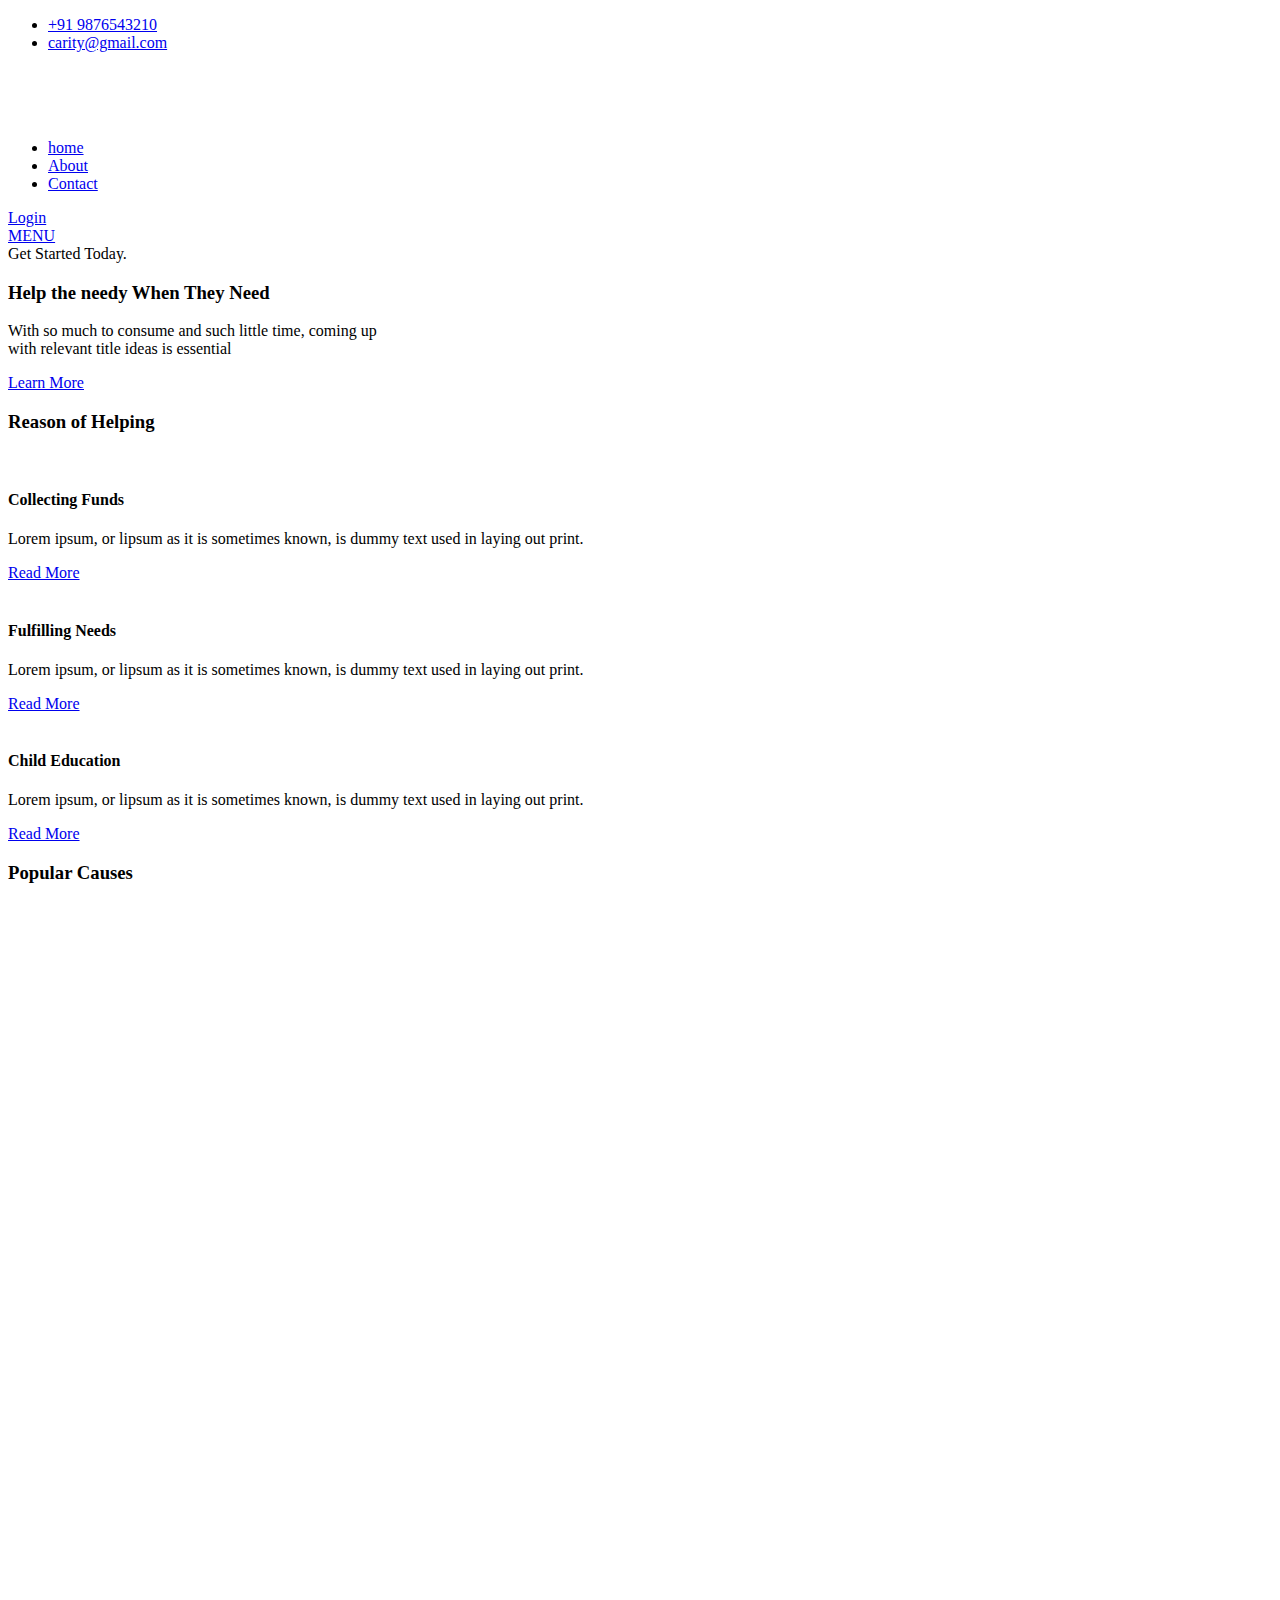
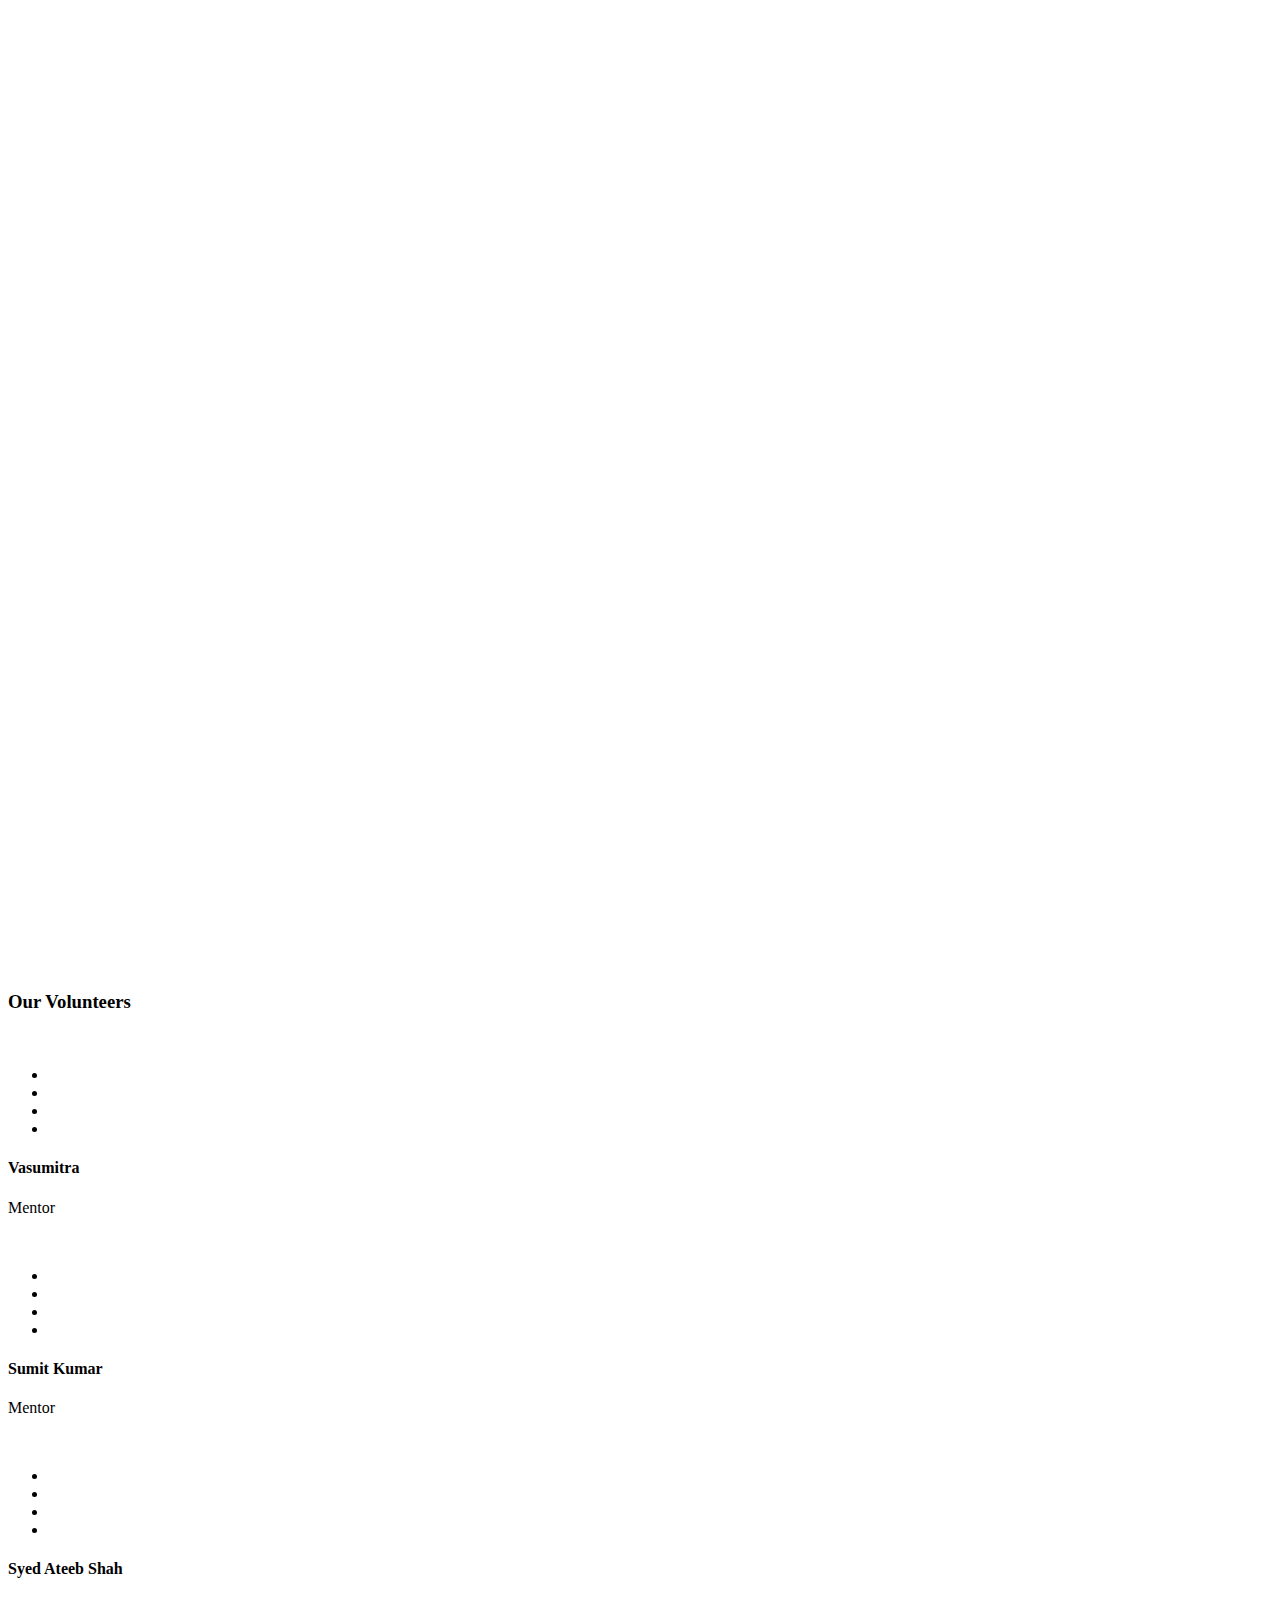
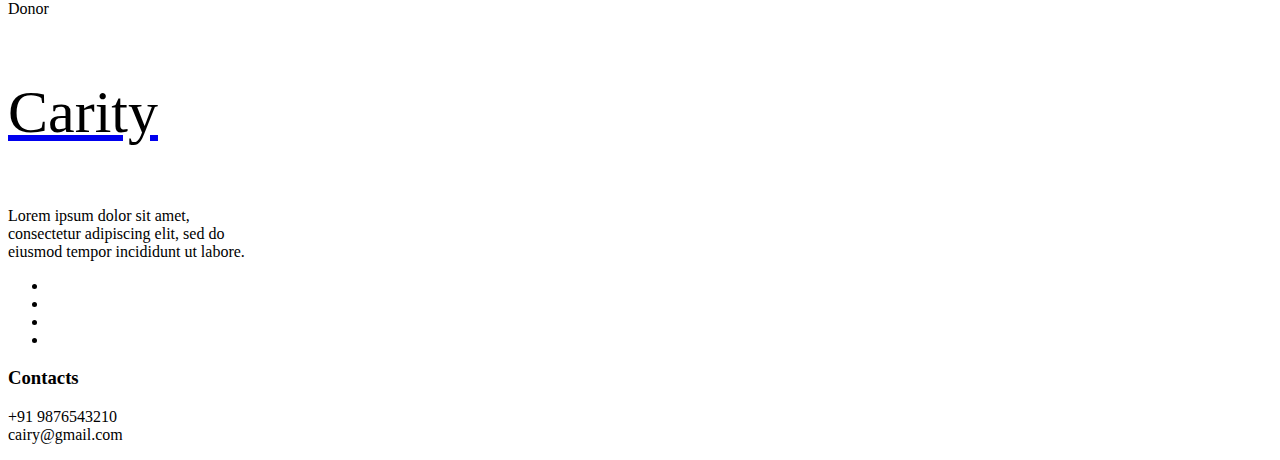
==== index.html @ 72a22523 "Add files via upload" ====
<!DOCTYPE html>
<html class="no-js" lang="zxx">

<head>
  <meta charset="utf-8" />
  <meta http-equiv="x-ua-compatible" content="ie=edge" />
  <title>Carity</title>
  <meta name="description" content="" />
  <meta name="viewport" content="width=device-width, initial-scale=1" />

  <!-- <link rel="manifest" href="site.webmanifest"> -->
  <link rel="shortcut icon" type="image/x-icon" href="img/favicon.png" />
  <!-- Place favicon.ico in the root directory -->

  <!-- CSS here -->
  <link rel="stylesheet" href="css/bootstrap.min.css" />
  <link rel="stylesheet" href="css/owl.carousel.min.css" />
  <link rel="stylesheet" href="css/magnific-popup.css" />
  <link rel="stylesheet" href="css/font-awesome.min.css" />
  <link rel="stylesheet" href="css/themify-icons.css" />
  <link rel="stylesheet" href="css/nice-select.css" />
  <link rel="stylesheet" href="css/flaticon.css" />
  <link rel="stylesheet" href="css/gijgo.css" />
  <link rel="stylesheet" href="css/animate.css" />
  <link rel="stylesheet" href="css/slicknav.css" />
  <link rel="stylesheet" href="css/style.css" />
  <!-- <link rel="stylesheet" href="css/responsive.css"> -->
</head>

<body>
  <!--[if lte IE 9]>
      <p class="browserupgrade">
        You are using an <strong>outdated</strong> browser. Please
        <a href="https://browsehappy.com/">upgrade your browser</a> to improve
        your experience and security.
      </p>
    <![endif]-->

  <!-- header-start -->
  <header>
    <div class="header-area">
      <div class="header-top_area">
        <div class="container-fluid">
          <div class="row">
            <div class="col-xl-6 col-md-12 col-lg-8">
              <div class="short_contact_list">
                <ul>
                  <li>
                    <a href="#"> <i class="fa fa-phone"></i>+91 9876543210</a>
                  </li>
                  <li>
                    <a href="#">
                      <i class="fa fa-envelope"></i>carity@gmail.com</a>
                  </li>
                </ul>
              </div>
            </div>
            <div class="col-xl-6 col-md-6 col-lg-4">
              <div class="social_media_links d-none d-lg-block">
                <a href="#">
                  <i class="fa fa-facebook"></i>
                </a>
                <a href="#">
                  <i class="fa fa-pinterest-p"></i>
                </a>
                <a href="#">
                  <i class="fa fa-linkedin"></i>
                </a>
                <a href="#">
                  <i class="fa fa-twitter"></i>
                </a>
              </div>
            </div>
          </div>
        </div>
      </div>
      <div id="sticky-header" class="main-header-area">
        <div class="container-fluid">
          <div class="row align-items-center">
            <div class="col-xl-3 col-lg-3">
              <div class="logo">
                <a style="
                      font-size: 3em;
                      color: white;
                      font-family: 'Yeseva One', cursive;
                    " href="index.html">
                  Carity
                </a>
              </div>
            </div>
            <div class="col-xl-9 col-lg-9">
              <div class="main-menu">
                <nav>
                  <ul id="navigation">
                    <li><a href="index.html">home</a></li>
                    <li><a href="#reasn">About</a></li>
                    <li><a href="#cnt">Contact</a></li>
                  </ul>
                </nav>
                <div class="Appointment">
                  <div class="book_btn d-none d-lg-block">
                    <a href="login.html">Login</a>
                  </div>
                </div>
              </div>
            </div>
            <div class="col-12">
              <div class="mobile_menu d-block d-lg-none"></div>
            </div>
          </div>
        </div>
      </div>
    </div>
  </header>
  <!-- header-end -->

  <!-- slider_area_start -->
  <div class="slider_area">
    <div class="single_slider d-flex align-items-center slider_bg_1 overlay2">
      <div class="container">
        <div class="row">
          <div class="col-lg-9">
            <div class="slider_text">
              <span>Get Started Today.</span>
              <h3>Help the needy When They Need</h3>
              <p>
                With so much to consume and such little time, coming up <br />
                with relevant title ideas is essential
              </p>
              <a href="About.html" class="boxed-btn3">Learn More </a>
            </div>
          </div>
        </div>
      </div>
    </div>
  </div>
  <!-- slider_area_end -->

  <!-- reson_area_start  -->
  <div class="reson_area section_padding" id="reasn">
    <div class="container">
      <div class="row justify-content-center">
        <div class="col-lg-6">
          <div class="section_title text-center mb-55">
            <h3><span>Reason of Helping</span></h3>
          </div>
        </div>
      </div>
      <div class="row justify-content-center">
        <div class="col-lg-4 col-md-6">
          <div class="single_reson">
            <div class="thum">
              <div class="thum_1">
                <img src="img/help/1.png" alt="" />
              </div>
            </div>
            <div class="help_content">
              <h4>Collecting Funds</h4>
              <p>
                Lorem ipsum, or lipsum as it is sometimes known, is dummy text
                used in laying out print.
              </p>
              <a href="#" class="read_more">Read More</a>
            </div>
          </div>
        </div>
        <div class="col-lg-4 col-md-6">
          <div class="single_reson">
            <div class="thum">
              <div class="thum_1">
                <img src="img/help/2.png" alt="" />
              </div>
            </div>
            <div class="help_content">
              <h4>Fulfilling Needs</h4>
              <p>
                Lorem ipsum, or lipsum as it is sometimes known, is dummy text
                used in laying out print.
              </p>
              <a href="#" class="read_more">Read More</a>
            </div>
          </div>
        </div>
        <div class="col-lg-4 col-md-6">
          <div class="single_reson">
            <div class="thum">
              <div class="thum_1">
                <img src="img/help/3.png" alt="" />
              </div>
            </div>
            <div class="help_content">
              <h4>Child Education</h4>
              <p>
                Lorem ipsum, or lipsum as it is sometimes known, is dummy text
                used in laying out print.
              </p>
              <a href="#" class="read_more">Read More</a>
            </div>
          </div>
        </div>
      </div>
    </div>
  </div>
  <!-- reson_area_end  -->

  <!-- popular_causes_area_start  -->
  <div class="popular_causes_area section_padding1">
    <div class="container">
      <div class="row justify-content-center">
        <div class="col-lg-6">
          <div class="section_title text-center mb-55">
            <h3><span>Popular Causes</span></h3>
          </div>
        </div>
      </div>
      <div class="row">
        <div class="col-lg-12">
          <div class="causes_active owl-carousel">
            <div class="single_cause">
              <div class="thumb">
                <img src="img/causes/1.png" alt="" />
              </div>
              <div class="causes_content">
                <div class="custom_progress_bar">
                  <div class="progress">
                    <div class="progress-bar" role="progressbar" style="width: 30%" aria-valuenow="30" aria-valuemin="0"
                      aria-valuemax="100">
                      <span class="progres_count"> 30% </span>
                    </div>
                  </div>
                </div>
                <div class="balance d-flex justify-content-between align-items-center">
                  <span>Raised: ₹3000.00 </span>
                  <span>Goal: ₹10000.00 </span>
                </div>
                <h4>Help us to Send Food</h4>
                <p>
                  Lorem ipsum dolor sit amet consectetur, adipisicing elit.
                  Natus, ad.
                </p>
                <a class="read_more" href="cause_details.html">Read More</a>
              </div>
            </div>
            <div class="single_cause">
              <div class="thumb">
                <img src="img/causes/2.png" alt="" />
              </div>
              <div class="causes_content">
                <div class="custom_progress_bar">
                  <div class="progress">
                    <div class="progress-bar" role="progressbar" style="width: 30%" aria-valuenow="30" aria-valuemin="0"
                      aria-valuemax="100">
                      <span class="progres_count"> 30% </span>
                    </div>
                  </div>
                </div>
                <div class="balance d-flex justify-content-between align-items-center">
                  <span>Raised: ₹3000.00 </span>
                  <span>Goal: ₹10000.00 </span>
                </div>
                <h4>Books for Children</h4>
                <p>
                  Lorem ipsum dolor sit amet consectetur, adipisicing elit.
                  Natus, ad.
                </p>
                <a class="read_more" href="cause_details.html">Read More</a>
              </div>
            </div>
            <div class="single_cause">
              <div class="thumb">
                <img src="img/causes/3.png" alt="" />
              </div>
              <div class="causes_content">
                <div class="custom_progress_bar">
                  <div class="progress">
                    <div class="progress-bar" role="progressbar" style="width: 30%" aria-valuenow="30" aria-valuemin="0"
                      aria-valuemax="100">
                      <span class="progres_count"> 30% </span>
                    </div>
                  </div>
                </div>
                <div class="balance d-flex justify-content-between align-items-center">
                  <span>Raised: ₹3000.00 </span>
                  <span>Goal: ₹10000.00 </span>
                </div>
                <h4>Water for needy</h4>
                <p>
                  Lorem ipsum dolor sit amet consectetur, adipisicing elit.
                  Natus, ad.
                </p>
                <a class="read_more" href="cause_details.html">Read More</a>
              </div>
            </div>
          </div>
        </div>
      </div>
    </div>
  </div>
  <!-- popular_causes_area_end  -->

  <!-- our_volunteer_area_start  -->
  <div class="our_volunteer_area section_padding1">
    <div class="container">
      <div class="row justify-content-center">
        <div class="col-lg-6">
          <div class="section_title text-center mb-55">
            <h3><span>Our Volunteers</span></h3>
          </div>
        </div>
      </div>
      <div class="row justify-content-center">
        <div class="col-lg-4 col-md-6">
          <div class="single_volenteer">
            <div class="volenteer_thumb">
              <img src="img/x.png" alt="" />
            </div>
            <div class="voolenteer_info d-flex align-items-end">
              <div class="social_links">
                <ul>
                  <li>
                    <a href="#"> <i class="fa fa-facebook"></i> </a>
                  </li>
                  <li>
                    <a href="#"> <i class="fa fa-pinterest"></i> </a>
                  </li>
                  <li>
                    <a href="#"> <i class="fa fa-linkedin"></i> </a>
                  </li>
                  <li>
                    <a href="#"> <i class="fa fa-twitter"></i> </a>
                  </li>
                </ul>
              </div>
              <div class="info_inner">
                <h4>Vasumitra</h4>
                <p>Mentor</p>
              </div>
            </div>
          </div>
        </div>
        <div class="col-lg-4 col-md-6">
          <div class="single_volenteer">
            <div class="volenteer_thumb">
              <img src="img/x.png" alt="" />
            </div>
            <div class="voolenteer_info d-flex align-items-end">
              <div class="social_links">
                <ul>
                  <li>
                    <a href="#"> <i class="fa fa-facebook"></i> </a>
                  </li>
                  <li>
                    <a href="#"> <i class="fa fa-pinterest"></i> </a>
                  </li>
                  <li>
                    <a href="#"> <i class="fa fa-linkedin"></i> </a>
                  </li>
                  <li>
                    <a href="#"> <i class="fa fa-twitter"></i> </a>
                  </li>
                </ul>
              </div>
              <div class="info_inner">
                <h4>Sumit Kumar</h4>
                <p>Mentor</p>
              </div>
            </div>
          </div>
        </div>
        <div class="col-lg-4 col-md-6">
          <div class="single_volenteer">
            <div class="volenteer_thumb">
              <img src="img/x.png" alt="" />
            </div>
            <div class="voolenteer_info d-flex align-items-end">
              <div class="social_links">
                <ul>
                  <li>
                    <a href="#"> <i class="fa fa-facebook"></i> </a>
                  </li>
                  <li>
                    <a href="#"> <i class="fa fa-pinterest"></i> </a>
                  </li>
                  <li>
                    <a href="#"> <i class="fa fa-linkedin"></i> </a>
                  </li>
                  <li>
                    <a href="#"> <i class="fa fa-twitter"></i> </a>
                  </li>
                </ul>
              </div>
              <div class="info_inner">
                <h4>Syed Ateeb Shah</h4>
                <p>Donor</p>
              </div>
            </div>
          </div>
        </div>
      </div>
    </div>
  </div>
  <!-- our_volunteer_area_end  -->

  <!-- footer_start  -->
  <footer class="footer">
    <div class="footer_top">
      <div class="container">
        <div class="row">
          <div class="col-xl-6 col-md-6 col-lg-6 text-center">
            <div class="footer_widget">
              <div class="footer_logo">
                <a href="#">
                  <p style="font-size: 60px; color: black">Carity</p>
                </a>
              </div>
              <p class="address_text">
                Lorem ipsum dolor sit amet, <br />
                consectetur adipiscing elit, sed do <br />
                eiusmod tempor incididunt ut labore.
              </p>
              <div class="socail_links">
                <ul>
                  <li>
                    <a href="#">
                      <i class="ti-facebook"></i>
                    </a>
                  </li>
                  <li>
                    <a href="#">
                      <i class="ti-twitter-alt"></i>
                    </a>
                  </li>
                  <li>
                    <a href="#">
                      <i class="fa fa-dribbble"></i>
                    </a>
                  </li>
                  <li>
                    <a href="#">
                      <i class="fa fa-instagram"></i>
                    </a>
                  </li>
                </ul>
              </div>
            </div>
          </div>
          <div class="col-xl-6 col-md-6 col-lg-6 text-center">
            <div class="footer_widget">
              <h3 id="cnt" class="footer_title">Contacts</h3>
              <div class="contacts">
                <p>
                  +91 9876543210 <br />
                  cairy@gmail.com <br />
                </p>
              </div>
            </div>
          </div>
        </div>
      </div>
    </div>
  </footer>
  <!-- footer_end  -->

  <!-- link that opens popup -->

  <!-- JS here -->
  <script src="js/vendor/modernizr-3.5.0.min.js"></script>
  <script src="js/vendor/jquery-1.12.4.min.js"></script>
  <script src="js/popper.min.js"></script>
  <script src="js/bootstrap.min.js"></script>
  <script src="js/owl.carousel.min.js"></script>
  <script src="js/isotope.pkgd.min.js"></script>
  <script src="js/ajax-form.js"></script>
  <script src="js/waypoints.min.js"></script>
  <script src="js/jquery.counterup.min.js"></script>
  <script src="js/imagesloaded.pkgd.min.js"></script>
  <script src="js/scrollIt.js"></script>
  <script src="js/jquery.scrollUp.min.js"></script>
  <script src="js/wow.min.js"></script>
  <script src="js/nice-select.min.js"></script>
  <script src="js/jquery.slicknav.min.js"></script>
  <script src="js/jquery.magnific-popup.min.js"></script>
  <script src="js/plugins.js"></script>
  <script src="js/gijgo.min.js"></script>
  <!--contact js-->
  <script src="js/contact.js"></script>
  <script src="js/jquery.ajaxchimp.min.js"></script>
  <script src="js/jquery.form.js"></script>
  <script src="js/jquery.validate.min.js"></script>
  <script src="js/mail-script.js"></script>

  <script src="js/main.js"></script>
</body>

</html>
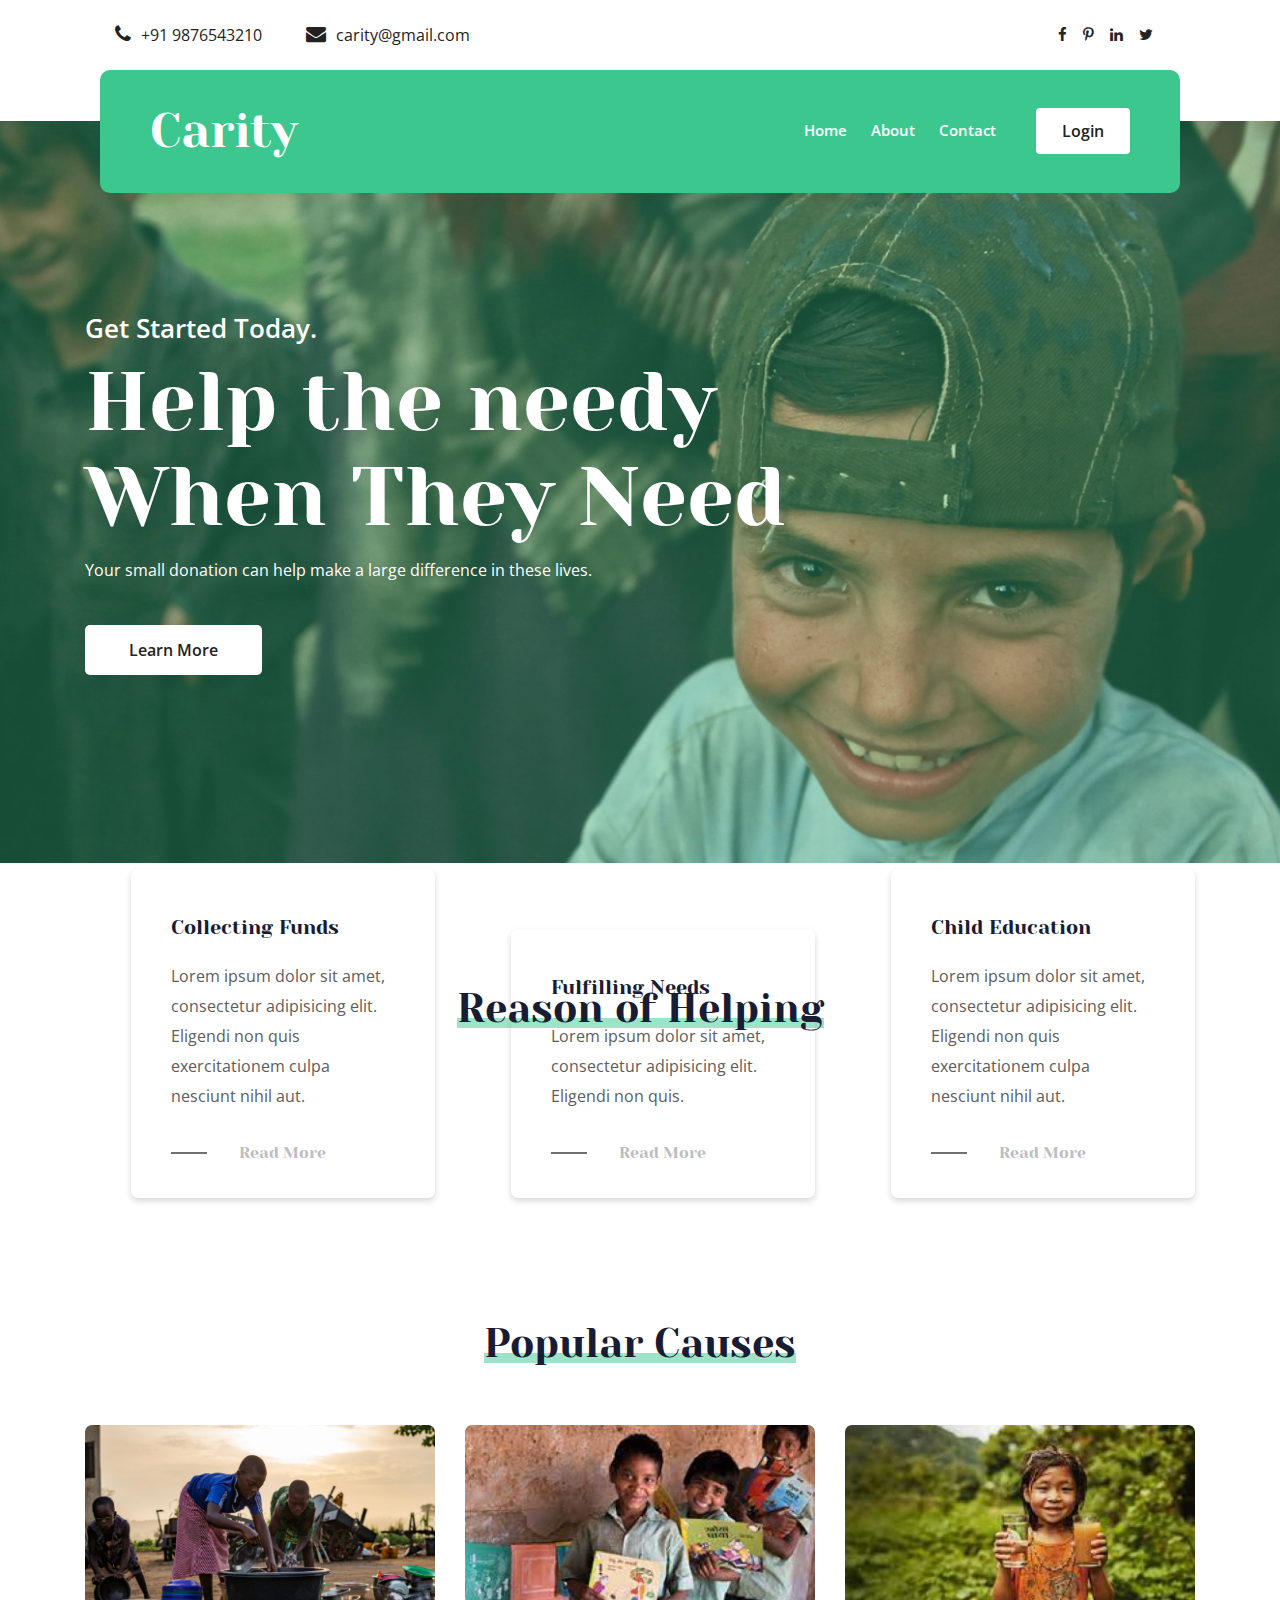
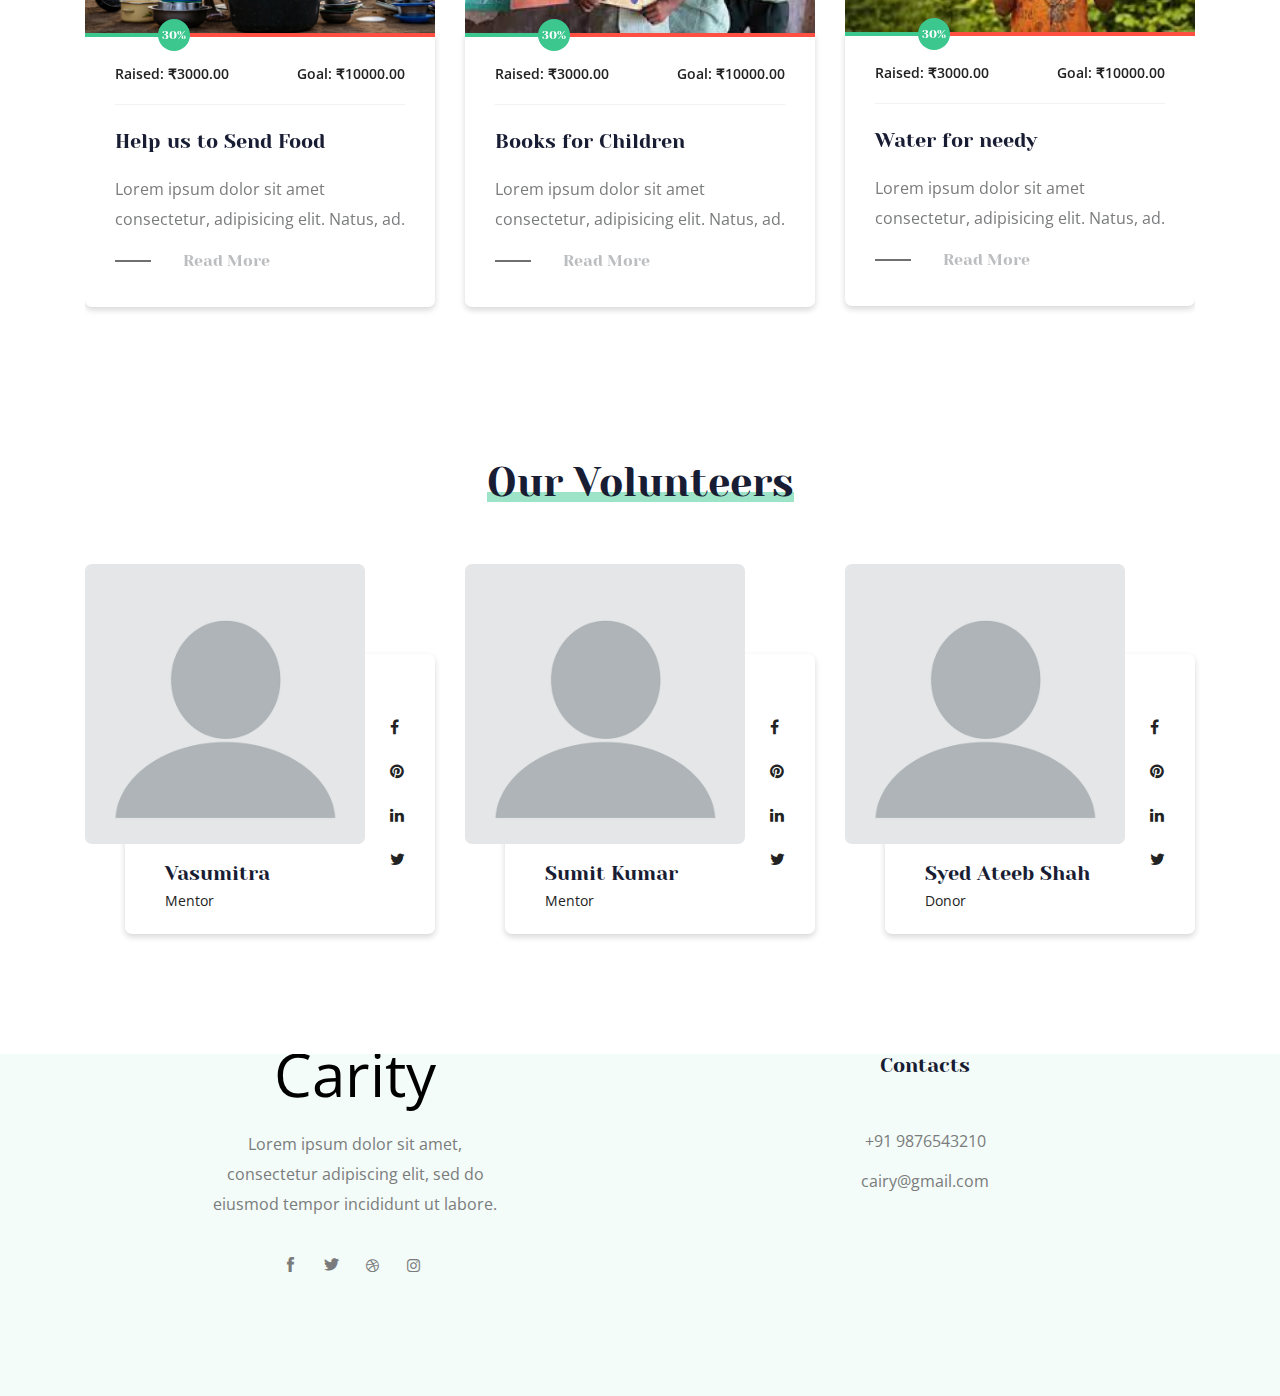
==== commit bdc0152c: "Update index.html" ====
--- a/index.html
+++ b/index.html
@@ -124,8 +124,7 @@
               <span>Get Started Today.</span>
               <h3>Help the needy When They Need</h3>
               <p>
-                With so much to consume and such little time, coming up <br />
-                with relevant title ideas is essential
+                Your small donation can help make a large difference in these lives.
               </p>
               <a href="About.html" class="boxed-btn3">Learn More </a>
             </div>
@@ -157,8 +156,8 @@
             <div class="help_content">
               <h4>Collecting Funds</h4>
               <p>
-                Lorem ipsum, or lipsum as it is sometimes known, is dummy text
-                used in laying out print.
+                Lorem ipsum dolor sit amet, consectetur adipisicing elit. 
+                Eligendi non quis exercitationem culpa nesciunt nihil aut.
               </p>
               <a href="#" class="read_more">Read More</a>
             </div>
@@ -174,8 +173,8 @@
             <div class="help_content">
               <h4>Fulfilling Needs</h4>
               <p>
-                Lorem ipsum, or lipsum as it is sometimes known, is dummy text
-                used in laying out print.
+                Lorem ipsum dolor sit amet, consectetur adipisicing elit. 
+                Eligendi non quis.
               </p>
               <a href="#" class="read_more">Read More</a>
             </div>
@@ -191,8 +190,8 @@
             <div class="help_content">
               <h4>Child Education</h4>
               <p>
-                Lorem ipsum, or lipsum as it is sometimes known, is dummy text
-                used in laying out print.
+                Lorem ipsum dolor sit amet, consectetur adipisicing elit. 
+                Eligendi non quis exercitationem culpa nesciunt nihil aut.
               </p>
               <a href="#" class="read_more">Read More</a>
             </div>
@@ -492,4 +491,4 @@
   <script src="js/main.js"></script>
 </body>
 
-</html>+</html>
--- a/css/themify-icons.css
+++ b/css/themify-icons.css
@@ -0,0 +1,1082 @@
+@font-face {
+  font-family: "themify";
+  src: url("../fonts/themify.eot?-fvbane");
+  src: url("../fonts/themify.eot?#iefix-fvbane") format("embedded-opentype"),
+    url("../fonts/themify.woff?-fvbane") format("woff"),
+    url("../fonts/themify.ttf?-fvbane") format("truetype"),
+    url("../fonts/themify.svg?-fvbane#themify") format("svg");
+  font-weight: normal;
+  font-style: normal;
+}
+
+[class^="ti-"],
+[class*=" ti-"] {
+  font-family: "themify";
+  /* speak: none; */
+  font-style: normal;
+  font-weight: normal;
+  font-variant: normal;
+  text-transform: none;
+  line-height: 1;
+
+  /* Better Font Rendering =========== */
+  -webkit-font-smoothing: antialiased;
+  -moz-osx-font-smoothing: grayscale;
+}
+
+.ti-wand:before {
+  content: "\e600";
+}
+.ti-volume:before {
+  content: "\e601";
+}
+.ti-user:before {
+  content: "\e602";
+}
+.ti-unlock:before {
+  content: "\e603";
+}
+.ti-unlink:before {
+  content: "\e604";
+}
+.ti-trash:before {
+  content: "\e605";
+}
+.ti-thought:before {
+  content: "\e606";
+}
+.ti-target:before {
+  content: "\e607";
+}
+.ti-tag:before {
+  content: "\e608";
+}
+.ti-tablet:before {
+  content: "\e609";
+}
+.ti-star:before {
+  content: "\e60a";
+}
+.ti-spray:before {
+  content: "\e60b";
+}
+.ti-signal:before {
+  content: "\e60c";
+}
+.ti-shopping-cart:before {
+  content: "\e60d";
+}
+.ti-shopping-cart-full:before {
+  content: "\e60e";
+}
+.ti-settings:before {
+  content: "\e60f";
+}
+.ti-search:before {
+  content: "\e610";
+}
+.ti-zoom-in:before {
+  content: "\e611";
+}
+.ti-zoom-out:before {
+  content: "\e612";
+}
+.ti-cut:before {
+  content: "\e613";
+}
+.ti-ruler:before {
+  content: "\e614";
+}
+.ti-ruler-pencil:before {
+  content: "\e615";
+}
+.ti-ruler-alt:before {
+  content: "\e616";
+}
+.ti-bookmark:before {
+  content: "\e617";
+}
+.ti-bookmark-alt:before {
+  content: "\e618";
+}
+.ti-reload:before {
+  content: "\e619";
+}
+.ti-plus:before {
+  content: "\e61a";
+}
+.ti-pin:before {
+  content: "\e61b";
+}
+.ti-pencil:before {
+  content: "\e61c";
+}
+.ti-pencil-alt:before {
+  content: "\e61d";
+}
+.ti-paint-roller:before {
+  content: "\e61e";
+}
+.ti-paint-bucket:before {
+  content: "\e61f";
+}
+.ti-na:before {
+  content: "\e620";
+}
+.ti-mobile:before {
+  content: "\e621";
+}
+.ti-minus:before {
+  content: "\e622";
+}
+.ti-medall:before {
+  content: "\e623";
+}
+.ti-medall-alt:before {
+  content: "\e624";
+}
+.ti-marker:before {
+  content: "\e625";
+}
+.ti-marker-alt:before {
+  content: "\e626";
+}
+.ti-arrow-up:before {
+  content: "\e627";
+}
+.ti-arrow-right:before {
+  content: "\e628";
+}
+.ti-arrow-left:before {
+  content: "\e629";
+}
+.ti-arrow-down:before {
+  content: "\e62a";
+}
+.ti-lock:before {
+  content: "\e62b";
+}
+.ti-location-arrow:before {
+  content: "\e62c";
+}
+.ti-link:before {
+  content: "\e62d";
+}
+.ti-layout:before {
+  content: "\e62e";
+}
+.ti-layers:before {
+  content: "\e62f";
+}
+.ti-layers-alt:before {
+  content: "\e630";
+}
+.ti-key:before {
+  content: "\e631";
+}
+.ti-import:before {
+  content: "\e632";
+}
+.ti-image:before {
+  content: "\e633";
+}
+.ti-heart:before {
+  content: "\e634";
+}
+.ti-heart-broken:before {
+  content: "\e635";
+}
+.ti-hand-stop:before {
+  content: "\e636";
+}
+.ti-hand-open:before {
+  content: "\e637";
+}
+.ti-hand-drag:before {
+  content: "\e638";
+}
+.ti-folder:before {
+  content: "\e639";
+}
+.ti-flag:before {
+  content: "\e63a";
+}
+.ti-flag-alt:before {
+  content: "\e63b";
+}
+.ti-flag-alt-2:before {
+  content: "\e63c";
+}
+.ti-eye:before {
+  content: "\e63d";
+}
+.ti-export:before {
+  content: "\e63e";
+}
+.ti-exchange-vertical:before {
+  content: "\e63f";
+}
+.ti-desktop:before {
+  content: "\e640";
+}
+.ti-cup:before {
+  content: "\e641";
+}
+.ti-crown:before {
+  content: "\e642";
+}
+.ti-comments:before {
+  content: "\e643";
+}
+.ti-comment:before {
+  content: "\e644";
+}
+.ti-comment-alt:before {
+  content: "\e645";
+}
+.ti-close:before {
+  content: "\e646";
+}
+.ti-clip:before {
+  content: "\e647";
+}
+.ti-angle-up:before {
+  content: "\e648";
+}
+.ti-angle-right:before {
+  content: "\e649";
+}
+.ti-angle-left:before {
+  content: "\e64a";
+}
+.ti-angle-down:before {
+  content: "\e64b";
+}
+.ti-check:before {
+  content: "\e64c";
+}
+.ti-check-box:before {
+  content: "\e64d";
+}
+.ti-camera:before {
+  content: "\e64e";
+}
+.ti-announcement:before {
+  content: "\e64f";
+}
+.ti-brush:before {
+  content: "\e650";
+}
+.ti-briefcase:before {
+  content: "\e651";
+}
+.ti-bolt:before {
+  content: "\e652";
+}
+.ti-bolt-alt:before {
+  content: "\e653";
+}
+.ti-blackboard:before {
+  content: "\e654";
+}
+.ti-bag:before {
+  content: "\e655";
+}
+.ti-move:before {
+  content: "\e656";
+}
+.ti-arrows-vertical:before {
+  content: "\e657";
+}
+.ti-arrows-horizontal:before {
+  content: "\e658";
+}
+.ti-fullscreen:before {
+  content: "\e659";
+}
+.ti-arrow-top-right:before {
+  content: "\e65a";
+}
+.ti-arrow-top-left:before {
+  content: "\e65b";
+}
+.ti-arrow-circle-up:before {
+  content: "\e65c";
+}
+.ti-arrow-circle-right:before {
+  content: "\e65d";
+}
+.ti-arrow-circle-left:before {
+  content: "\e65e";
+}
+.ti-arrow-circle-down:before {
+  content: "\e65f";
+}
+.ti-angle-double-up:before {
+  content: "\e660";
+}
+.ti-angle-double-right:before {
+  content: "\e661";
+}
+.ti-angle-double-left:before {
+  content: "\e662";
+}
+.ti-angle-double-down:before {
+  content: "\e663";
+}
+.ti-zip:before {
+  content: "\e664";
+}
+.ti-world:before {
+  content: "\e665";
+}
+.ti-wheelchair:before {
+  content: "\e666";
+}
+.ti-view-list:before {
+  content: "\e667";
+}
+.ti-view-list-alt:before {
+  content: "\e668";
+}
+.ti-view-grid:before {
+  content: "\e669";
+}
+.ti-uppercase:before {
+  content: "\e66a";
+}
+.ti-upload:before {
+  content: "\e66b";
+}
+.ti-underline:before {
+  content: "\e66c";
+}
+.ti-truck:before {
+  content: "\e66d";
+}
+.ti-timer:before {
+  content: "\e66e";
+}
+.ti-ticket:before {
+  content: "\e66f";
+}
+.ti-thumb-up:before {
+  content: "\e670";
+}
+.ti-thumb-down:before {
+  content: "\e671";
+}
+.ti-text:before {
+  content: "\e672";
+}
+.ti-stats-up:before {
+  content: "\e673";
+}
+.ti-stats-down:before {
+  content: "\e674";
+}
+.ti-split-v:before {
+  content: "\e675";
+}
+.ti-split-h:before {
+  content: "\e676";
+}
+.ti-smallcap:before {
+  content: "\e677";
+}
+.ti-shine:before {
+  content: "\e678";
+}
+.ti-shift-right:before {
+  content: "\e679";
+}
+.ti-shift-left:before {
+  content: "\e67a";
+}
+.ti-shield:before {
+  content: "\e67b";
+}
+.ti-notepad:before {
+  content: "\e67c";
+}
+.ti-server:before {
+  content: "\e67d";
+}
+.ti-quote-right:before {
+  content: "\e67e";
+}
+.ti-quote-left:before {
+  content: "\e67f";
+}
+.ti-pulse:before {
+  content: "\e680";
+}
+.ti-printer:before {
+  content: "\e681";
+}
+.ti-power-off:before {
+  content: "\e682";
+}
+.ti-plug:before {
+  content: "\e683";
+}
+.ti-pie-chart:before {
+  content: "\e684";
+}
+.ti-paragraph:before {
+  content: "\e685";
+}
+.ti-panel:before {
+  content: "\e686";
+}
+.ti-package:before {
+  content: "\e687";
+}
+.ti-music:before {
+  content: "\e688";
+}
+.ti-music-alt:before {
+  content: "\e689";
+}
+.ti-mouse:before {
+  content: "\e68a";
+}
+.ti-mouse-alt:before {
+  content: "\e68b";
+}
+.ti-money:before {
+  content: "\e68c";
+}
+.ti-microphone:before {
+  content: "\e68d";
+}
+.ti-menu:before {
+  content: "\e68e";
+}
+.ti-menu-alt:before {
+  content: "\e68f";
+}
+.ti-map:before {
+  content: "\e690";
+}
+.ti-map-alt:before {
+  content: "\e691";
+}
+.ti-loop:before {
+  content: "\e692";
+}
+.ti-location-pin:before {
+  content: "\e693";
+}
+.ti-list:before {
+  content: "\e694";
+}
+.ti-light-bulb:before {
+  content: "\e695";
+}
+.ti-Italic:before {
+  content: "\e696";
+}
+.ti-info:before {
+  content: "\e697";
+}
+.ti-infinite:before {
+  content: "\e698";
+}
+.ti-id-badge:before {
+  content: "\e699";
+}
+.ti-hummer:before {
+  content: "\e69a";
+}
+.ti-home:before {
+  content: "\e69b";
+}
+.ti-help:before {
+  content: "\e69c";
+}
+.ti-headphone:before {
+  content: "\e69d";
+}
+.ti-harddrives:before {
+  content: "\e69e";
+}
+.ti-harddrive:before {
+  content: "\e69f";
+}
+.ti-gift:before {
+  content: "\e6a0";
+}
+.ti-game:before {
+  content: "\e6a1";
+}
+.ti-filter:before {
+  content: "\e6a2";
+}
+.ti-files:before {
+  content: "\e6a3";
+}
+.ti-file:before {
+  content: "\e6a4";
+}
+.ti-eraser:before {
+  content: "\e6a5";
+}
+.ti-envelope:before {
+  content: "\e6a6";
+}
+.ti-download:before {
+  content: "\e6a7";
+}
+.ti-direction:before {
+  content: "\e6a8";
+}
+.ti-direction-alt:before {
+  content: "\e6a9";
+}
+.ti-dashboard:before {
+  content: "\e6aa";
+}
+.ti-control-stop:before {
+  content: "\e6ab";
+}
+.ti-control-shuffle:before {
+  content: "\e6ac";
+}
+.ti-control-play:before {
+  content: "\e6ad";
+}
+.ti-control-pause:before {
+  content: "\e6ae";
+}
+.ti-control-forward:before {
+  content: "\e6af";
+}
+.ti-control-backward:before {
+  content: "\e6b0";
+}
+.ti-cloud:before {
+  content: "\e6b1";
+}
+.ti-cloud-up:before {
+  content: "\e6b2";
+}
+.ti-cloud-down:before {
+  content: "\e6b3";
+}
+.ti-clipboard:before {
+  content: "\e6b4";
+}
+.ti-car:before {
+  content: "\e6b5";
+}
+.ti-calendar:before {
+  content: "\e6b6";
+}
+.ti-book:before {
+  content: "\e6b7";
+}
+.ti-bell:before {
+  content: "\e6b8";
+}
+.ti-basketball:before {
+  content: "\e6b9";
+}
+.ti-bar-chart:before {
+  content: "\e6ba";
+}
+.ti-bar-chart-alt:before {
+  content: "\e6bb";
+}
+.ti-back-right:before {
+  content: "\e6bc";
+}
+.ti-back-left:before {
+  content: "\e6bd";
+}
+.ti-arrows-corner:before {
+  content: "\e6be";
+}
+.ti-archive:before {
+  content: "\e6bf";
+}
+.ti-anchor:before {
+  content: "\e6c0";
+}
+.ti-align-right:before {
+  content: "\e6c1";
+}
+.ti-align-left:before {
+  content: "\e6c2";
+}
+.ti-align-justify:before {
+  content: "\e6c3";
+}
+.ti-align-center:before {
+  content: "\e6c4";
+}
+.ti-alert:before {
+  content: "\e6c5";
+}
+.ti-alarm-clock:before {
+  content: "\e6c6";
+}
+.ti-agenda:before {
+  content: "\e6c7";
+}
+.ti-write:before {
+  content: "\e6c8";
+}
+.ti-window:before {
+  content: "\e6c9";
+}
+.ti-widgetized:before {
+  content: "\e6ca";
+}
+.ti-widget:before {
+  content: "\e6cb";
+}
+.ti-widget-alt:before {
+  content: "\e6cc";
+}
+.ti-wallet:before {
+  content: "\e6cd";
+}
+.ti-video-clapper:before {
+  content: "\e6ce";
+}
+.ti-video-camera:before {
+  content: "\e6cf";
+}
+.ti-vector:before {
+  content: "\e6d0";
+}
+.ti-themify-logo:before {
+  content: "\e6d1";
+}
+.ti-themify-favicon:before {
+  content: "\e6d2";
+}
+.ti-themify-favicon-alt:before {
+  content: "\e6d3";
+}
+.ti-support:before {
+  content: "\e6d4";
+}
+.ti-stamp:before {
+  content: "\e6d5";
+}
+.ti-split-v-alt:before {
+  content: "\e6d6";
+}
+.ti-slice:before {
+  content: "\e6d7";
+}
+.ti-shortcode:before {
+  content: "\e6d8";
+}
+.ti-shift-right-alt:before {
+  content: "\e6d9";
+}
+.ti-shift-left-alt:before {
+  content: "\e6da";
+}
+.ti-ruler-alt-2:before {
+  content: "\e6db";
+}
+.ti-receipt:before {
+  content: "\e6dc";
+}
+.ti-pin2:before {
+  content: "\e6dd";
+}
+.ti-pin-alt:before {
+  content: "\e6de";
+}
+.ti-pencil-alt2:before {
+  content: "\e6df";
+}
+.ti-palette:before {
+  content: "\e6e0";
+}
+.ti-more:before {
+  content: "\e6e1";
+}
+.ti-more-alt:before {
+  content: "\e6e2";
+}
+.ti-microphone-alt:before {
+  content: "\e6e3";
+}
+.ti-magnet:before {
+  content: "\e6e4";
+}
+.ti-line-double:before {
+  content: "\e6e5";
+}
+.ti-line-dotted:before {
+  content: "\e6e6";
+}
+.ti-line-dashed:before {
+  content: "\e6e7";
+}
+.ti-layout-width-full:before {
+  content: "\e6e8";
+}
+.ti-layout-width-default:before {
+  content: "\e6e9";
+}
+.ti-layout-width-default-alt:before {
+  content: "\e6ea";
+}
+.ti-layout-tab:before {
+  content: "\e6eb";
+}
+.ti-layout-tab-window:before {
+  content: "\e6ec";
+}
+.ti-layout-tab-v:before {
+  content: "\e6ed";
+}
+.ti-layout-tab-min:before {
+  content: "\e6ee";
+}
+.ti-layout-slider:before {
+  content: "\e6ef";
+}
+.ti-layout-slider-alt:before {
+  content: "\e6f0";
+}
+.ti-layout-sidebar-right:before {
+  content: "\e6f1";
+}
+.ti-layout-sidebar-none:before {
+  content: "\e6f2";
+}
+.ti-layout-sidebar-left:before {
+  content: "\e6f3";
+}
+.ti-layout-placeholder:before {
+  content: "\e6f4";
+}
+.ti-layout-menu:before {
+  content: "\e6f5";
+}
+.ti-layout-menu-v:before {
+  content: "\e6f6";
+}
+.ti-layout-menu-separated:before {
+  content: "\e6f7";
+}
+.ti-layout-menu-full:before {
+  content: "\e6f8";
+}
+.ti-layout-media-right-alt:before {
+  content: "\e6f9";
+}
+.ti-layout-media-right:before {
+  content: "\e6fa";
+}
+.ti-layout-media-overlay:before {
+  content: "\e6fb";
+}
+.ti-layout-media-overlay-alt:before {
+  content: "\e6fc";
+}
+.ti-layout-media-overlay-alt-2:before {
+  content: "\e6fd";
+}
+.ti-layout-media-left-alt:before {
+  content: "\e6fe";
+}
+.ti-layout-media-left:before {
+  content: "\e6ff";
+}
+.ti-layout-media-center-alt:before {
+  content: "\e700";
+}
+.ti-layout-media-center:before {
+  content: "\e701";
+}
+.ti-layout-list-thumb:before {
+  content: "\e702";
+}
+.ti-layout-list-thumb-alt:before {
+  content: "\e703";
+}
+.ti-layout-list-post:before {
+  content: "\e704";
+}
+.ti-layout-list-large-image:before {
+  content: "\e705";
+}
+.ti-layout-line-solid:before {
+  content: "\e706";
+}
+.ti-layout-grid4:before {
+  content: "\e707";
+}
+.ti-layout-grid3:before {
+  content: "\e708";
+}
+.ti-layout-grid2:before {
+  content: "\e709";
+}
+.ti-layout-grid2-thumb:before {
+  content: "\e70a";
+}
+.ti-layout-cta-right:before {
+  content: "\e70b";
+}
+.ti-layout-cta-left:before {
+  content: "\e70c";
+}
+.ti-layout-cta-center:before {
+  content: "\e70d";
+}
+.ti-layout-cta-btn-right:before {
+  content: "\e70e";
+}
+.ti-layout-cta-btn-left:before {
+  content: "\e70f";
+}
+.ti-layout-column4:before {
+  content: "\e710";
+}
+.ti-layout-column3:before {
+  content: "\e711";
+}
+.ti-layout-column2:before {
+  content: "\e712";
+}
+.ti-layout-accordion-separated:before {
+  content: "\e713";
+}
+.ti-layout-accordion-merged:before {
+  content: "\e714";
+}
+.ti-layout-accordion-list:before {
+  content: "\e715";
+}
+.ti-ink-pen:before {
+  content: "\e716";
+}
+.ti-info-alt:before {
+  content: "\e717";
+}
+.ti-help-alt:before {
+  content: "\e718";
+}
+.ti-headphone-alt:before {
+  content: "\e719";
+}
+.ti-hand-point-up:before {
+  content: "\e71a";
+}
+.ti-hand-point-right:before {
+  content: "\e71b";
+}
+.ti-hand-point-left:before {
+  content: "\e71c";
+}
+.ti-hand-point-down:before {
+  content: "\e71d";
+}
+.ti-gallery:before {
+  content: "\e71e";
+}
+.ti-face-smile:before {
+  content: "\e71f";
+}
+.ti-face-sad:before {
+  content: "\e720";
+}
+.ti-credit-card:before {
+  content: "\e721";
+}
+.ti-control-skip-forward:before {
+  content: "\e722";
+}
+.ti-control-skip-backward:before {
+  content: "\e723";
+}
+.ti-control-record:before {
+  content: "\e724";
+}
+.ti-control-eject:before {
+  content: "\e725";
+}
+.ti-comments-smiley:before {
+  content: "\e726";
+}
+.ti-brush-alt:before {
+  content: "\e727";
+}
+.ti-youtube:before {
+  content: "\e728";
+}
+.ti-vimeo:before {
+  content: "\e729";
+}
+.ti-twitter:before {
+  content: "\e72a";
+}
+.ti-time:before {
+  content: "\e72b";
+}
+.ti-tumblr:before {
+  content: "\e72c";
+}
+.ti-skype:before {
+  content: "\e72d";
+}
+.ti-share:before {
+  content: "\e72e";
+}
+.ti-share-alt:before {
+  content: "\e72f";
+}
+.ti-rocket:before {
+  content: "\e730";
+}
+.ti-pinterest:before {
+  content: "\e731";
+}
+.ti-new-window:before {
+  content: "\e732";
+}
+.ti-microsoft:before {
+  content: "\e733";
+}
+.ti-list-ol:before {
+  content: "\e734";
+}
+.ti-linkedin:before {
+  content: "\e735";
+}
+.ti-layout-sidebar-2:before {
+  content: "\e736";
+}
+.ti-layout-grid4-alt:before {
+  content: "\e737";
+}
+.ti-layout-grid3-alt:before {
+  content: "\e738";
+}
+.ti-layout-grid2-alt:before {
+  content: "\e739";
+}
+.ti-layout-column4-alt:before {
+  content: "\e73a";
+}
+.ti-layout-column3-alt:before {
+  content: "\e73b";
+}
+.ti-layout-column2-alt:before {
+  content: "\e73c";
+}
+.ti-instagram:before {
+  content: "\e73d";
+}
+.ti-google:before {
+  content: "\e73e";
+}
+.ti-github:before {
+  content: "\e73f";
+}
+.ti-flickr:before {
+  content: "\e740";
+}
+.ti-facebook:before {
+  content: "\e741";
+}
+.ti-dropbox:before {
+  content: "\e742";
+}
+.ti-dribbble:before {
+  content: "\e743";
+}
+.ti-apple:before {
+  content: "\e744";
+}
+.ti-android:before {
+  content: "\e745";
+}
+.ti-save:before {
+  content: "\e746";
+}
+.ti-save-alt:before {
+  content: "\e747";
+}
+.ti-yahoo:before {
+  content: "\e748";
+}
+.ti-wordpress:before {
+  content: "\e749";
+}
+.ti-vimeo-alt:before {
+  content: "\e74a";
+}
+.ti-twitter-alt:before {
+  content: "\e74b";
+}
+.ti-tumblr-alt:before {
+  content: "\e74c";
+}
+.ti-trello:before {
+  content: "\e74d";
+}
+.ti-stack-overflow:before {
+  content: "\e74e";
+}
+.ti-soundcloud:before {
+  content: "\e74f";
+}
+.ti-sharethis:before {
+  content: "\e750";
+}
+.ti-sharethis-alt:before {
+  content: "\e751";
+}
+.ti-reddit:before {
+  content: "\e752";
+}
+.ti-pinterest-alt:before {
+  content: "\e753";
+}
+.ti-microsoft-alt:before {
+  content: "\e754";
+}
+.ti-linux:before {
+  content: "\e755";
+}
+.ti-jsfiddle:before {
+  content: "\e756";
+}
+.ti-joomla:before {
+  content: "\e757";
+}
+.ti-html5:before {
+  content: "\e758";
+}
+.ti-flickr-alt:before {
+  content: "\e759";
+}
+.ti-email:before {
+  content: "\e75a";
+}
+.ti-drupal:before {
+  content: "\e75b";
+}
+.ti-dropbox-alt:before {
+  content: "\e75c";
+}
+.ti-css3:before {
+  content: "\e75d";
+}
+.ti-rss:before {
+  content: "\e75e";
+}
+.ti-rss-alt:before {
+  content: "\e75f";
+}
--- a/css/nice-select.css
+++ b/css/nice-select.css
@@ -0,0 +1,161 @@
+.nice-select {
+  -webkit-tap-highlight-color: transparent;
+  background-color: #fff;
+  border-radius: 5px;
+  border: solid 1px #e8e8e8;
+  box-sizing: border-box;
+  clear: both;
+  cursor: pointer;
+  display: block;
+  float: left;
+  font-family: inherit;
+  font-size: 14px;
+  font-weight: normal;
+  height: 42px;
+  line-height: 40px;
+  outline: none;
+  padding-left: 18px;
+  padding-right: 30px;
+  position: relative;
+  text-align: left !important;
+  -webkit-transition: all 0.2s ease-in-out;
+  transition: all 0.2s ease-in-out;
+  -webkit-user-select: none;
+  -moz-user-select: none;
+  -ms-user-select: none;
+  user-select: none;
+  white-space: nowrap;
+  width: auto;
+}
+.nice-select:hover {
+  border-color: #dbdbdb;
+}
+.nice-select:active,
+.nice-select.open,
+.nice-select:focus {
+  border-color: #999;
+}
+
+.nice-select.disabled {
+  border-color: #ededed;
+  color: #999;
+  pointer-events: none;
+}
+.nice-select.disabled:after {
+  border-color: #cccccc;
+}
+.nice-select.wide {
+  width: 100%;
+}
+.nice-select.wide .list {
+  left: 0 !important;
+  right: 0 !important;
+}
+.nice-select.right {
+  float: right;
+}
+.nice-select.right .list {
+  left: auto;
+  right: 0;
+}
+.nice-select.small {
+  font-size: 12px;
+  height: 36px;
+  line-height: 34px;
+}
+.nice-select.small:after {
+  height: 4px;
+  width: 4px;
+}
+.nice-select.small .option {
+  line-height: 34px;
+  min-height: 34px;
+}
+.nice-select .list {
+  background-color: #fff;
+  border-radius: 5px;
+  box-shadow: 0 0 0 1px rgba(68, 68, 68, 0.11);
+  box-sizing: border-box;
+  margin-top: 4px;
+  opacity: 0;
+  overflow: hidden;
+  padding: 0;
+  pointer-events: none;
+  position: absolute;
+  top: 100%;
+  left: 0;
+  -webkit-transform-origin: 50% 0;
+  -ms-transform-origin: 50% 0;
+  transform-origin: 50% 0;
+  -webkit-transform: scale(0.75) translateY(-21px);
+  -ms-transform: scale(0.75) translateY(-21px);
+  transform: scale(0.75) translateY(-21px);
+  -webkit-transition: all 0.2s cubic-bezier(0.5, 0, 0, 1.25),
+    opacity 0.15s ease-out;
+  transition: all 0.2s cubic-bezier(0.5, 0, 0, 1.25), opacity 0.15s ease-out;
+  z-index: 9;
+}
+.nice-select .list:hover .option:not(:hover) {
+  background-color: transparent !important;
+}
+.nice-select .option {
+  cursor: pointer;
+  font-weight: 400;
+  line-height: 40px;
+  list-style: none;
+  min-height: 40px;
+  outline: none;
+  padding-left: 18px;
+  padding-right: 29px;
+  text-align: left;
+  -webkit-transition: all 0.2s;
+  transition: all 0.2s;
+}
+.nice-select .option:hover,
+.nice-select .option.focus,
+.nice-select .option.selected.focus {
+  background-color: #f6f6f6;
+}
+.nice-select .option.selected {
+  font-weight: bold;
+}
+.nice-select .option.disabled {
+  background-color: transparent;
+  color: #999;
+  cursor: default;
+}
+
+.no-csspointerevents .nice-select .list {
+  display: none;
+}
+
+.no-csspointerevents .nice-select.open .list {
+  display: block;
+}
+
+/* ,,,,,,,,,,,,,,,, */
+
+.nice-select:after {
+  content: "\e64b";
+  display: block;
+  height: 5px;
+  margin-top: -5px;
+  pointer-events: none;
+  position: absolute;
+  right: 30px;
+  top: 8px;
+  transition: all 0.15s ease-in-out;
+  width: 5px;
+  font-family: "themify";
+  color: #ddd;
+}
+
+.nice-select.open:after {
+}
+.nice-select.open .list {
+  opacity: 1;
+  pointer-events: auto;
+  -webkit-transform: scale(1) translateY(0);
+  -ms-transform: scale(1) translateY(0);
+  transform: scale(1) translateY(0);
+}
--- a/css/flaticon.css
+++ b/css/flaticon.css
@@ -0,0 +1,47 @@
+/*
+  	Flaticon icon font: Flaticon
+  	Creation date: 16/01/2020 12:03
+  	*/
+
+@font-face {
+  font-family: "Flaticon";
+  src: url("../fonts/Flaticon.eot");
+  src: url("../fonts/Flaticon.eot?#iefix") format("embedded-opentype"),
+    url("../fonts/Flaticon.woff2") format("woff2"),
+    url("../fonts/Flaticon.woff") format("woff"),
+    url("../fonts/Flaticon.ttf") format("truetype"),
+    url("../fonts/Flaticon.svg#Flaticon") format("svg");
+  font-weight: normal;
+  font-style: normal;
+}
+
+@media screen and (-webkit-min-device-pixel-ratio: 0) {
+  @font-face {
+    font-family: "Flaticon";
+    src: url("../fonts/Flaticon.svg#Flaticon") format("svg");
+  }
+}
+
+[class^="flaticon-"]:before,
+[class*=" flaticon-"]:before,
+[class^="flaticon-"]:after,
+[class*=" flaticon-"]:after {
+  font-family: Flaticon;
+  font-style: normal;
+}
+
+.flaticon-ui:before {
+  content: "\f100";
+}
+.flaticon-calendar:before {
+  content: "\f101";
+}
+.flaticon-heart-beat:before {
+  content: "\f102";
+}
+.flaticon-in-love:before {
+  content: "\f103";
+}
+.flaticon-hug:before {
+  content: "\f104";
+}
--- a/css/gijgo.css
+++ b/css/gijgo.css
@@ -0,0 +1,2879 @@
+.gj-button {
+  background-color: #f5f5f5;
+  border: 1px solid #ddd;
+  color: #000;
+  border-radius: 3px;
+  padding: 6px 10px;
+  cursor: pointer;
+}
+
+.gj-unselectable {
+  -webkit-touch-callout: none;
+  -webkit-user-select: none;
+  -khtml-user-select: none;
+  -moz-user-select: none;
+  -ms-user-select: none;
+  user-select: none;
+}
+
+.gj-row {
+  display: -webkit-box;
+  display: -ms-flexbox;
+  display: flex;
+  -ms-flex-wrap: wrap;
+  flex-wrap: wrap;
+}
+
+.gj-margin-left-5 {
+  margin-left: 5px;
+}
+
+.gj-margin-left-10 {
+  margin-left: 10px;
+}
+
+.gj-width-full {
+  width: 100%;
+}
+
+.gj-cursor-pointer {
+  cursor: pointer;
+}
+
+.gj-text-align-center {
+  text-align: center;
+}
+
+.gj-font-size-16 {
+  font-size: 16px;
+}
+
+.gj-hidden {
+  display: none;
+}
+
+/** Material Design */
+.gj-button-md {
+  background: 0 0;
+  border: none;
+  border-radius: 2px;
+  color: rgba(0, 0, 0, 0.87);
+  position: relative;
+  height: 36px;
+  margin: 0;
+  min-width: 64px;
+  padding: 0 16px;
+  display: inline-block;
+  font-family: "Roboto", "Helvetica", "Arial", sans-serif;
+  font-size: 1rem;
+  font-weight: 500;
+  text-transform: uppercase;
+  letter-spacing: 0;
+  overflow: hidden;
+  will-change: box-shadow;
+  transition: box-shadow 0.2s cubic-bezier(0.4, 0, 1, 1),
+    background-color 0.2s cubic-bezier(0.4, 0, 0.2, 1),
+    color 0.2s cubic-bezier(0.4, 0, 0.2, 1);
+  outline: none;
+  cursor: pointer;
+  text-decoration: none;
+  text-align: center;
+  line-height: 36px;
+  vertical-align: middle;
+  overflow: hidden;
+  -webkit-user-select: none;
+  -moz-user-select: none;
+  -ms-user-select: none;
+  user-select: none;
+}
+
+.gj-button-md:hover {
+  background-color: rgba(158, 158, 158, 0.2);
+}
+
+.gj-button-md:disabled {
+  color: rgba(0, 0, 0, 0.26);
+  background: 0 0;
+}
+
+.gj-button-md .material-icons,
+.gj-button-md .gj-icon {
+  vertical-align: middle;
+  /*font-size: 1.3rem;
+    margin-right: 4px;*/
+}
+
+.gj-button-md.gj-button-md-icon {
+  width: 24px;
+  height: 31px;
+  min-width: 24px;
+  padding: 0px;
+  display: table;
+}
+
+.gj-button-md.gj-button-md-icon .material-icons,
+.gj-button-md.gj-button-md-icon .gj-icon {
+  display: table-cell;
+  margin-right: 0px;
+  width: 24px;
+  height: 24px;
+}
+
+.gj-button-md.active {
+  background-color: rgba(158, 158, 158, 0.4);
+}
+
+.gj-button-md-group {
+  position: relative;
+  display: inline-block;
+  vertical-align: middle;
+}
+
+.gj-textbox-md {
+  border: none;
+  border-bottom: 1px solid rgba(0, 0, 0, 0.42);
+  display: block;
+  font-family: "Helvetica", "Arial", sans-serif;
+  font-size: 16px;
+  line-height: 16px;
+  padding: 4px 0px;
+  margin: 0;
+  width: 100%;
+  background: 0 0;
+  text-align: left;
+  color: rgba(0, 0, 0, 0.87);
+}
+
+.gj-textbox-md:focus,
+.gj-textbox-md:active {
+  border-bottom: 2px solid rgba(0, 0, 0, 0.42);
+  outline: none;
+}
+
+.gj-textbox-md::placeholder {
+  color: #8e8e8e;
+}
+
+.gj-textbox-md:-ms-input-placeholder {
+  color: #8e8e8e;
+}
+
+.gj-textbox-md::-ms-input-placeholder {
+  color: #8e8e8e;
+}
+
+.gj-md-spacer-24 {
+  min-width: 24px;
+  width: 24px;
+  display: inline-block;
+}
+
+.gj-md-spacer-32 {
+  min-width: 32px;
+  width: 32px;
+  display: inline-block;
+}
+
+.gj-modal {
+  position: fixed;
+  top: 0;
+  right: 0;
+  bottom: 0;
+  left: 0;
+  z-index: 1203;
+  display: none;
+  overflow: hidden;
+  -webkit-overflow-scrolling: touch;
+  outline: 0;
+  background-color: rgba(0, 0, 0, 0.54118);
+  transition: 200ms ease opacity;
+  will-change: opacity;
+}
+
+/* List */
+ul.gj-list li [data-role="wrapper"] {
+  display: table;
+  width: 100%;
+}
+
+ul.gj-list li [data-role="checkbox"] {
+  display: table-cell;
+  vertical-align: middle;
+  text-align: center;
+}
+
+ul.gj-list li [data-role="image"] {
+  display: table-cell;
+  vertical-align: middle;
+  text-align: center;
+}
+
+ul.gj-list li [data-role="display"] {
+  display: table-cell;
+  vertical-align: middle;
+  cursor: pointer;
+}
+
+ul.gj-list li [data-role="display"]:empty:before {
+  content: "\200b"; /* unicode zero width space character */
+}
+
+/* List - Bootstrap */
+ul.gj-list-bootstrap {
+  padding-left: 0px;
+  margin-bottom: 0px;
+}
+
+ul.gj-list-bootstrap li {
+  padding: 0px;
+}
+
+ul.gj-list-bootstrap li [data-role="wrapper"] {
+  padding: 0px 10px;
+}
+
+ul.gj-list-bootstrap li [data-role="checkbox"] {
+  width: 24px;
+  padding: 3px;
+}
+
+ul.gj-list-bootstrap li [data-role="image"] {
+  width: 24px;
+  height: 24px;
+}
+
+ul.gj-list-bootstrap li [data-role="display"] {
+  padding: 8px 0px 8px 4px;
+}
+
+.list-group-item.active ul li,
+.list-group-item.active:focus ul li,
+.list-group-item.active:hover ul li {
+  text-shadow: none;
+  color: initial;
+}
+
+/* List - Material Design */
+ul.gj-list-md {
+  padding: 0px;
+  list-style: none;
+  list-style-type: none;
+  line-height: 24px;
+  letter-spacing: 0;
+  color: #616161; /* Gray 700 */
+}
+
+ul.gj-list-md li {
+  display: list-item;
+  list-style-type: none;
+  padding: 0px;
+  min-height: unset;
+  box-sizing: border-box;
+  align-items: center;
+  cursor: default;
+  overflow: hidden;
+
+  font-family: "Roboto", "Helvetica", "Arial", sans-serif;
+  font-size: 16px;
+  font-weight: 400;
+  letter-spacing: 0.04em;
+  line-height: 1;
+
+  -webkit-flex-direction: row;
+  -ms-flex-direction: row;
+  flex-direction: row;
+  -webkit-flex-wrap: nowrap;
+  -ms-flex-wrap: nowrap;
+  flex-wrap: nowrap;
+}
+
+ul.gj-list-md li [data-role="checkbox"] {
+  height: 24px;
+  width: 24px;
+}
+
+ul.gj-list-md li [data-role="image"] {
+  height: 24px;
+  width: 24px;
+}
+
+ul.gj-list-md li [data-role="display"] {
+  padding: 8px 0px 8px 5px;
+  order: 0;
+  flex-grow: 2;
+  text-decoration: none;
+  box-sizing: border-box;
+  align-items: center;
+  text-align: left;
+  color: rgba(0, 0, 0, 0.87);
+}
+
+ul.gj-list-md li.disabled > [data-role="wrapper"] > [data-role="display"] {
+  color: #9e9e9e; /* Gray 500 */
+}
+
+.gj-list-md-active {
+  background: #e0e0e0;
+  color: #3f51b5;
+}
+
+/* Picker */
+.gj-picker {
+  position: absolute;
+  z-index: 1203;
+  background-color: #fff;
+}
+
+.gj-picker .selected {
+  color: #fff;
+}
+
+/* Material Design */
+.gj-picker-md {
+  font-family: "Roboto", "Helvetica", "Arial", sans-serif;
+  font-size: 16px;
+  font-weight: 400;
+  letter-spacing: 0.04em;
+  line-height: 1;
+  color: rgba(0, 0, 0, 0.87);
+  border: 1px solid #e0e0e0;
+}
+
+.gj-modal .gj-picker-md {
+  border: 0px;
+}
+
+.gj-picker-md [role="header"] {
+  color: rgba(255, 255, 255, 0.54);
+  display: flex;
+  background: #2196f3;
+  align-items: baseline;
+  user-select: none;
+  justify-content: center;
+}
+
+.gj-picker-md [role="footer"] {
+  float: right;
+  padding: 10px;
+}
+
+.gj-picker-md [role="footer"] button.gj-button-md {
+  color: #2196f3;
+  font-weight: bold;
+  font-size: 13px;
+}
+
+/* Bootstrap */
+.gj-picker-bootstrap {
+  border-radius: 4px;
+  border: 1px solid #e0e0e0;
+}
+
+.gj-picker-bootstrap .selected {
+  color: #888;
+}
+
+.gj-picker-bootstrap [role="header"] {
+  background: #eee;
+  color: #aaa;
+}
+@font-face {
+  font-family: "gijgo-material";
+  src: url("../fonts/gijgo-material.eot?235541");
+  src: url("../fonts/gijgo-material.eot?235541#iefix")
+      format("embedded-opentype"),
+    url("../fonts/gijgo-material.ttf?235541") format("truetype"),
+    url("../fonts/gijgo-material.woff?235541") format("woff"),
+    url("../fonts/gijgo-material.svg?235541#gijgo-material") format("svg");
+  font-weight: normal;
+  font-style: normal;
+}
+
+.gj-icon {
+  /* use !important to prevent issues with browser extensions that change fonts */
+  font-family: "gijgo-material" !important;
+  font-size: 24px;
+  speak: none;
+  font-style: normal;
+  font-weight: normal;
+  font-variant: normal;
+  text-transform: none;
+  line-height: 1;
+  /* Enable Ligatures ================ */
+  letter-spacing: 0;
+  -webkit-font-feature-settings: "liga";
+  -moz-font-feature-settings: "liga=1";
+  -moz-font-feature-settings: "liga";
+  -ms-font-feature-settings: "liga" 1;
+  font-feature-settings: "liga";
+  -webkit-font-variant-ligatures: discretionary-ligatures;
+  font-variant-ligatures: discretionary-ligatures;
+  /* Better Font Rendering =========== */
+  -webkit-font-smoothing: antialiased;
+  -moz-osx-font-smoothing: grayscale;
+}
+
+.gj-icon.undo:before {
+  content: "\e900";
+}
+
+.gj-icon.vertical-align-top:before {
+  content: "\e901";
+}
+
+.gj-icon.vertical-align-center:before {
+  content: "\e902";
+}
+
+.gj-icon.vertical-align-bottom:before {
+  content: "\e903";
+}
+
+.gj-icon.arrow-dropup:before {
+  content: "\e904";
+}
+
+.gj-icon.clock:before {
+  content: "\e905";
+}
+
+.gj-icon.refresh:before {
+  content: "\e906";
+}
+
+.gj-icon.last-page:before {
+  content: "\e907";
+}
+
+.gj-icon.first-page:before {
+  content: "\e908";
+}
+
+.gj-icon.cancel:before {
+  content: "\e909";
+}
+
+.gj-icon.clear:before {
+  content: "\e90a";
+}
+
+.gj-icon.check-circle:before {
+  content: "\e90b";
+}
+
+.gj-icon.delete:before {
+  content: "\e90c";
+}
+
+.gj-icon.arrow-upward:before {
+  content: "\e90d";
+}
+
+.gj-icon.arrow-forward:before {
+  content: "\e90e";
+}
+
+.gj-icon.arrow-downward:before {
+  content: "\e90f";
+}
+
+.gj-icon.arrow-back:before {
+  content: "\e910";
+}
+
+.gj-icon.list-numbered:before {
+  content: "\e911";
+}
+
+.gj-icon.list-bulleted:before {
+  content: "\e912";
+}
+
+.gj-icon.indent-increase:before {
+  content: "\e913";
+}
+
+.gj-icon.indent-decrease:before {
+  content: "\e914";
+}
+
+.gj-icon.redo:before {
+  content: "\e915";
+}
+
+.gj-icon.align-right:before {
+  content: "\e916";
+}
+
+.gj-icon.align-left:before {
+  content: "\e917";
+}
+
+.gj-icon.align-justify:before {
+  content: "\e918";
+}
+
+.gj-icon.align-center:before {
+  content: "\e919";
+}
+
+.gj-icon.strikethrough:before {
+  content: "\e91a";
+}
+
+.gj-icon.italic:before {
+  content: "\e91b";
+}
+
+.gj-icon.underlined:before {
+  content: "\e91c";
+}
+
+.gj-icon.bold:before {
+  content: "\e91d";
+}
+
+.gj-icon.arrow-dropdown:before {
+  content: "\e91e";
+}
+
+.gj-icon.done:before {
+  content: "\e91f";
+}
+
+.gj-icon.pencil:before {
+  content: "\e920";
+}
+
+.gj-icon.minus:before {
+  content: "\e921";
+}
+
+.gj-icon.plus:before {
+  content: "\e922";
+}
+
+.gj-icon.chevron-up:before {
+  content: "\e923";
+}
+
+.gj-icon.chevron-right:before {
+  content: "\e924";
+}
+
+.gj-icon.chevron-down:before {
+  content: "\e925";
+}
+
+.gj-icon.chevron-left:before {
+  content: "\e926";
+}
+
+.gj-icon.event:before {
+  content: "\e927";
+}
+.gj-draggable {
+  cursor: move;
+}
+.gj-resizable-handle {
+  position: absolute;
+  font-size: 0.1px;
+  display: block;
+  -ms-touch-action: none;
+  touch-action: none;
+  z-index: 1203;
+}
+
+.gj-resizable-n {
+  cursor: n-resize;
+  height: 7px;
+  width: 100%;
+  top: -5px;
+  left: 0;
+}
+.gj-resizable-e {
+  cursor: e-resize;
+  width: 7px;
+  right: -5px;
+  top: 0;
+  height: 100%;
+}
+.gj-resizable-s {
+  cursor: s-resize;
+  height: 7px;
+  width: 100%;
+  bottom: -5px;
+  left: 0;
+}
+.gj-resizable-w {
+  cursor: w-resize;
+  width: 7px;
+  left: -5px;
+  top: 0;
+  height: 100%;
+}
+.gj-resizable-se {
+  cursor: se-resize;
+  width: 12px;
+  height: 12px;
+  right: 1px;
+  bottom: 1px;
+}
+.gj-resizable-sw {
+  cursor: sw-resize;
+  width: 9px;
+  height: 9px;
+  left: -5px;
+  bottom: -5px;
+}
+.gj-resizable-nw {
+  cursor: nw-resize;
+  width: 9px;
+  height: 9px;
+  left: -5px;
+  top: -5px;
+}
+.gj-resizable-ne {
+  cursor: ne-resize;
+  width: 9px;
+  height: 9px;
+  right: -5px;
+  top: -5px;
+}
+
+.gj-dialog-footer {
+  position: absolute;
+  bottom: 0px;
+  width: 100%;
+  margin-top: 0px;
+}
+
+.gj-dialog-scrollable [data-role="body"] {
+  overflow-x: hidden;
+  overflow-y: scroll;
+}
+
+/** Bootstrap 3 **/
+.gj-dialog-bootstrap {
+  overflow: hidden;
+  z-index: 1202;
+}
+
+.gj-dialog-bootstrap [data-role="title"] {
+  display: inline;
+}
+.gj-dialog-bootstrap [data-role="close"] {
+  line-height: 1.42857143;
+}
+
+/** Bootstrap 4 **/
+.gj-dialog-bootstrap4 {
+  overflow: hidden;
+  z-index: 1202;
+}
+
+.gj-dialog-bootstrap4 [data-role="title"] {
+  display: inline;
+}
+.gj-dialog-bootstrap4 [data-role="close"] {
+  line-height: 1.5;
+}
+
+/** Material Design **/
+.gj-dialog-md {
+  background-color: #fff;
+  overflow: hidden;
+  border: none;
+  box-shadow: 0 11px 15px -7px rgba(0, 0, 0, 0.2),
+    0 24px 38px 3px rgba(0, 0, 0, 0.14), 0 9px 46px 8px rgba(0, 0, 0, 0.12);
+  box-sizing: border-box;
+  position: relative;
+  display: -webkit-box;
+  display: -webkit-flex;
+  display: -ms-flexbox;
+  display: flex;
+  -webkit-box-orient: vertical;
+  -webkit-box-direction: normal;
+  -webkit-flex-direction: column;
+  -ms-flex-direction: column;
+  flex-direction: column;
+  -webkit-background-clip: padding-box;
+  background-clip: padding-box;
+  outline: 0;
+  z-index: 1202;
+}
+
+.gj-dialog-md-header {
+  padding: 24px 24px 0px 24px;
+  font-family: "Roboto", "Helvetica", "Arial", sans-serif;
+}
+
+.gj-dialog-md-title {
+  margin: 0;
+  font-weight: 400;
+  display: inline;
+  line-height: 28px;
+  font-size: 20px;
+}
+
+.gj-dialog-md-close {
+  -webkit-appearance: none;
+  padding: 0;
+  cursor: pointer;
+  background: 0 0;
+  border: 0;
+  float: right;
+  line-height: 28px;
+  font-size: 28px;
+}
+
+.gj-dialog-md-body {
+  padding: 20px 24px 24px 24px;
+  color: rgba(0, 0, 0, 0.54);
+  font-family: "Helvetica", "Arial", sans-serif;
+  font-size: 14px;
+  font-weight: 400;
+  line-height: 20px;
+}
+
+.gj-dialog-md-footer {
+  padding: 8px 8px 8px 24px;
+  display: -webkit-flex;
+  display: -ms-flexbox;
+  display: flex;
+  -webkit-flex-direction: row-reverse;
+  -ms-flex-direction: row-reverse;
+  flex-direction: row-reverse;
+  -webkit-flex-wrap: wrap;
+  -ms-flex-wrap: wrap;
+  flex-wrap: wrap;
+
+  box-sizing: border-box;
+}
+
+.gj-dialog-md-footer > *:first-child {
+  margin-right: 0;
+}
+
+.gj-dialog-md-footer > * {
+  margin-right: 8px;
+  height: 36px;
+}
+DIV.gj-grid-wrapper {
+  margin: auto;
+  position: relative;
+  clear: both;
+  z-index: 1;
+}
+
+TABLE.gj-grid {
+  margin: auto;
+  border-collapse: collapse;
+  width: 100%;
+  table-layout: fixed;
+}
+
+TABLE.gj-grid THEAD TH [data-role="selectAll"] {
+  margin: auto;
+}
+
+TABLE.gj-grid THEAD TH [data-role="title"] {
+  display: inline-block;
+}
+
+TABLE.gj-grid THEAD TH [data-role="sorticon"] {
+  display: inline-block;
+}
+
+TABLE.gj-grid THEAD TH {
+  overflow: hidden;
+  text-overflow: ellipsis;
+}
+
+TABLE.gj-grid.autogrow-header-row THEAD TH {
+  overflow: auto;
+  text-overflow: initial;
+  white-space: pre-wrap;
+  -ms-word-break: break-word;
+  word-break: break-word;
+}
+
+TABLE.gj-grid > tbody > tr > td {
+  overflow: hidden;
+  position: relative;
+}
+
+table.gj-grid tbody div[data-role="display"] {
+  vertical-align: middle;
+  text-indent: 0;
+  white-space: pre-wrap;
+  -ms-word-break: break-word;
+  word-break: break-word;
+}
+
+table.gj-grid.fixed-body-rows tbody div[data-role="display"] {
+  overflow: hidden;
+  text-overflow: ellipsis;
+  white-space: nowrap;
+  -ms-word-break: initial;
+  word-break: initial;
+}
+
+table.gj-grid tfoot DIV[data-role="display"] {
+  vertical-align: middle;
+  text-indent: 0;
+  display: flex;
+}
+
+TABLE.gj-grid .fa {
+  padding: 2px;
+}
+
+TABLE.gj-grid > tbody > tr > td > div {
+  padding: 2px;
+  overflow: hidden;
+}
+
+DIV.gj-grid-wrapper DIV.gj-grid-loading-cover {
+  background: #bbbbbb;
+  opacity: 0.5;
+  position: absolute;
+  vertical-align: middle;
+}
+
+DIV.gj-grid-wrapper DIV.gj-grid-loading-text {
+  position: absolute;
+  font-weight: bold;
+}
+
+/* Bootstrap Theme */
+table.gj-grid-bootstrap thead th {
+  background-color: #f5f5f5;
+  vertical-align: middle;
+}
+
+table.gj-grid-bootstrap thead th [data-role="sorticon"] {
+  margin-left: 5px;
+}
+
+table.gj-grid-bootstrap thead th [data-role="sorticon"] i.gj-icon,
+table.gj-grid-bootstrap thead th [data-role="sorticon"] i.material-icons {
+  position: absolute;
+  font-size: 20px;
+  top: 15px;
+}
+
+table.gj-grid-bootstrap tbody tr td div[data-role="display"] {
+  padding: 0px;
+}
+
+.gj-grid-bootstrap-4 .gj-checkbox-bootstrap {
+  display: inline-block;
+  padding-top: 2px;
+}
+
+.gj-grid-bootstrap-4 tbody tr.active {
+  background-color: rgba(0, 0, 0, 0.075);
+}
+
+/* Material Design Theme */
+.gj-grid-md {
+  position: relative;
+  border: 1px solid #e0e0e0;
+  border-collapse: collapse;
+  white-space: nowrap;
+  font-size: 13px;
+  font-family: "Roboto", "Helvetica", "Arial", sans-serif;
+  background-color: #fff;
+}
+
+.gj-grid-md td:first-of-type,
+.gj-grid-md th:first-of-type {
+  padding-left: 24px;
+}
+
+.gj-grid-md th {
+  position: relative;
+  vertical-align: bottom;
+  font-weight: 700;
+  line-height: 31px;
+  letter-spacing: 0;
+  height: 56px;
+  font-size: 12px;
+  color: rgba(0, 0, 0, 0.54);
+  padding-bottom: 8px;
+  box-sizing: border-box;
+  padding: 12px 18px;
+  text-align: right;
+}
+
+.gj-grid-md td {
+  position: relative;
+  height: 48px;
+  border-top: 1px solid #e0e0e0;
+  border-bottom: 1px solid #e0e0e0;
+  padding: 12px 18px;
+  box-sizing: border-box;
+  text-align: left;
+  color: rgba(0, 0, 0, 0.87);
+}
+
+.gj-grid-md tbody tr {
+  position: relative;
+  height: 48px;
+  transition-duration: 0.28s;
+  transition-timing-function: cubic-bezier(0.4, 0, 0.2, 1);
+  transition-property: background-color;
+}
+
+.gj-grid-md tbody tr:hover {
+  background-color: #eeeeee; /* Gray 200 */
+}
+
+.gj-grid-md tbody tr.gj-grid-md-select {
+  background-color: #f5f5f5; /* Grey 100 */
+}
+
+table.gj-grid-md thead th [data-role="sorticon"] {
+  margin-left: 5px;
+}
+
+table.gj-grid-md thead th [data-role="sorticon"] i.gj-icon,
+table.gj-grid-md thead th [data-role="sorticon"] i.material-icons {
+  position: absolute;
+  font-size: 16px;
+  top: 19px;
+}
+
+table.gj-grid-md thead th.gj-grid-select-all {
+  padding-bottom: 3px;
+}
+/* Hide all prioritized columns by default */
+@media only all {
+  th.display-1120,
+  td.display-1120,
+  th.display-960,
+  td.display-960,
+  th.display-800,
+  td.display-800,
+  th.display-640,
+  td.display-640,
+  th.display-480,
+  td.display-480,
+  th.display-320,
+  td.display-320 {
+    display: none;
+  }
+}
+
+/* Show at 320px (20em x 16px) */
+@media screen and (min-width: 20em) {
+  TABLE.gj-grid-bootstrap th.display-320,
+  TABLE.gj-grid-bootstrap td.display-320 {
+    display: table-cell;
+  }
+}
+/* Show at 480px (30em x 16px) */
+@media screen and (min-width: 30em) {
+  TABLE.gj-grid-bootstrap th.display-480,
+  TABLE.gj-grid-bootstrap td.display-480 {
+    display: table-cell;
+  }
+}
+/* Show at 640px (40em x 16px) */
+@media screen and (min-width: 40em) {
+  TABLE.gj-grid-bootstrap th.display-640,
+  TABLE.gj-grid-bootstrap td.display-640 {
+    display: table-cell;
+  }
+}
+/* Show at 800px (50em x 16px) */
+@media screen and (min-width: 50em) {
+  TABLE.gj-grid-bootstrap th.display-800,
+  TABLE.gj-grid-bootstrap td.display-800 {
+    display: table-cell;
+  }
+}
+/* Show at 960px (60em x 16px) */
+@media screen and (min-width: 60em) {
+  TABLE.gj-grid-bootstrap th.display-960,
+  TABLE.gj-grid-bootstrap td.display-960 {
+    display: table-cell;
+  }
+}
+/* Show at 1,120px (70em x 16px) */
+@media screen and (min-width: 70em) {
+  TABLE.gj-grid-bootstrap th.display-1120,
+  TABLE.gj-grid-bootstrap td.display-1120 {
+    display: table-cell;
+  }
+}
+
+/* Material Design Theme */
+.gj-grid-md tfoot tr th {
+  padding-right: 14px;
+}
+
+.gj-grid-md tfoot tr[data-role="pager"] .gj-grid-mdl-pager-label {
+  padding-left: 5px;
+  padding-right: 5px;
+}
+
+.gj-grid-md tfoot tr[data-role="pager"] .gj-dropdown-md {
+  margin-left: 12px;
+}
+
+.gj-grid-md tfoot tr[data-role="pager"] .gj-dropdown-md [role="presenter"] {
+  font-size: 12px;
+  font-weight: bold;
+  color: rgba(0, 0, 0, 0.54);
+}
+
+.gj-grid-md
+  tfoot
+  tr[data-role="pager"]
+  .gj-dropdown-md
+  [role="presenter"]
+  [role="display"] {
+  text-align: right;
+}
+
+.gj-grid-md tfoot tr[data-role="pager"] .gj-grid-md-limit-select {
+  margin-left: 10px;
+  font-size: 12px;
+  font-weight: bold;
+  color: rgba(0, 0, 0, 0.54);
+}
+
+/* Bootstrap */
+.gj-grid-bootstrap tfoot tr[data-role="pager"] th {
+  line-height: 30px;
+  background-color: #f5f5f5;
+}
+
+.gj-grid-bootstrap tfoot tr[data-role="pager"] th > div > div {
+  margin-right: 5px;
+}
+
+.gj-grid-bootstrap tfoot tr[data-role="pager"] th > div > button {
+  margin-right: 5px;
+}
+
+.gj-grid-bootstrap-4 tfoot tr[data-role="pager"] th > div button {
+  height: 34px;
+}
+
+.gj-grid-bootstrap-4
+  tfoot
+  tr[data-role="pager"]
+  th
+  div
+  .gj-dropdown-bootstrap-4
+  .gj-dropdown-expander-mi
+  .gj-icon {
+  top: 5px;
+}
+
+.gj-grid-bootstrap-3 tfoot tr[data-role="pager"] th > div > input {
+  margin-right: 5px;
+  width: 40px;
+  text-align: right;
+  display: inline-block;
+  font-weight: bold;
+}
+
+.gj-grid-bootstrap-4 tfoot tr[data-role="pager"] th > div > div.input-group {
+  width: 40px;
+}
+
+.gj-grid-bootstrap-4
+  tfoot
+  tr[data-role="pager"]
+  th
+  > div
+  > div.input-group
+  input {
+  text-align: right;
+  font-weight: bold;
+  height: 34px;
+  padding-top: 2px;
+  padding-bottom: 6px;
+}
+
+.gj-grid-bootstrap tfoot tr[data-role="pager"] th > div > select {
+  display: inline-block;
+  margin-right: 5px;
+  width: 60px;
+}
+
+.gj-grid-bootstrap
+  tfoot
+  tr[data-role="pager"]
+  th
+  .gj-dropdown-bootstrap
+  .gj-list-bootstrap
+  [data-role="display"] {
+  line-height: 14px;
+}
+
+.gj-grid-bootstrap
+  tfoot
+  tr[data-role="pager"]
+  th
+  .gj-dropdown-bootstrap
+  [role="presenter"]
+  [role="display"] {
+  font-weight: bold;
+}
+
+.gj-grid-bootstrap
+  tfoot
+  tr[data-role="pager"]
+  th
+  .gj-dropdown-bootstrap-3
+  [role="presenter"] {
+  padding: 2px 8px;
+}
+
+.gj-grid-bootstrap
+  tfoot
+  tr[data-role="pager"]
+  th
+  .gj-dropdown-bootstrap-4
+  [role="presenter"] {
+  padding: 1px 8px;
+}
+.gj-grid thead tr th div.gj-grid-column-resizer-wrapper {
+  position: relative;
+  width: 100%;
+  height: 0px;
+  top: 0px;
+  left: 0px;
+  padding: 0px;
+}
+
+span.gj-grid-column-resizer {
+  position: absolute;
+  right: 0px;
+  width: 10px;
+  top: -100px;
+  height: 300px;
+  z-index: 1203;
+  cursor: e-resize;
+}
+
+.gj-grid-resize-cursor {
+  cursor: e-resize;
+}
+.gj-grid-md tbody tr.gj-grid-top-border td {
+  border-top: 2px solid #777;
+}
+.gj-grid-md tbody tr.gj-grid-bottom-border td {
+  border-bottom: 2px solid #777;
+}
+
+.gj-grid-bootstrap tbody tr.gj-grid-top-border td {
+  border-top: 2px solid #777;
+}
+.gj-grid-bootstrap tbody tr.gj-grid-bottom-border td {
+  border-bottom: 2px solid #777;
+}
+.gj-grid-md thead tr th.gj-grid-left-border,
+.gj-grid-md tbody tr td.gj-grid-left-border {
+  border-left: 3px solid #777;
+}
+.gj-grid-md thead tr th.gj-grid-right-border,
+.gj-grid-md tbody tr td.gj-grid-right-border {
+  border-right: 3px solid #777;
+}
+
+.gj-grid-bootstrap thead tr th.gj-grid-left-border,
+.gj-grid-bootstrap tbody tr td.gj-grid-left-border {
+  border-left: 5px solid #ddd;
+}
+.gj-grid-bootstrap thead tr th.gj-grid-right-border,
+.gj-grid-bootstrap tbody tr td.gj-grid-right-border {
+  border-right: 5px solid #ddd;
+}
+.gj-dirty {
+  position: absolute;
+  top: 0px;
+  left: 0px;
+  border-style: solid;
+  border-width: 3px;
+  border-color: #f00 transparent transparent #f00;
+  padding: 0;
+  overflow: hidden;
+  vertical-align: top;
+}
+
+/* Material Design */
+.gj-grid-md tbody tr td.gj-grid-management-column {
+  padding: 3px;
+}
+
+.gj-grid-md tbody tr td[data-mode="edit"] {
+  padding: 0px 18px;
+}
+
+.gj-grid-md tbody .gj-dropdown-md [role="presenter"] [role="display"] {
+  padding: 0px;
+}
+
+/* Bootstrap */
+.gj-grid-bootstrap tbody tr td[data-mode="edit"] {
+  padding: 0px;
+}
+
+.gj-grid-bootstrap tbody tr td[data-mode="edit"] [data-role="edit"] {
+  padding: 0px;
+}
+
+/* Bootstrap 3 */
+.gj-grid-bootstrap-3 tbody tr td.gj-grid-management-column {
+  padding: 3px;
+}
+
+.gj-grid-bootstrap-3 tbody tr td[data-mode="edit"] {
+  height: 38px;
+}
+
+.gj-grid-bootstrap-3
+  tbody
+  tr
+  td[data-mode="edit"]
+  [data-role="edit"]
+  input[type="text"] {
+  height: 37px;
+  padding: 8px;
+}
+
+.gj-grid-bootstrap-3
+  tbody
+  tr
+  td[data-mode="edit"]
+  .gj-dropdown-bootstrap
+  [role="presenter"] {
+  border: 0px;
+  border-radius: 0px;
+  height: 37px;
+  padding-left: 8px;
+}
+
+.gj-grid-bootstrap-3 tbody tr td[data-mode="edit"] .gj-datepicker-bootstrap {
+  height: 37px;
+}
+
+.gj-grid-bootstrap-3
+  tbody
+  tr
+  td[data-mode="edit"]
+  .gj-datepicker-bootstrap
+  [role="input"] {
+  height: 37px;
+  border: 0px;
+  border-radius: 0px;
+}
+
+.gj-grid-bootstrap-3
+  tbody
+  tr
+  td[data-mode="edit"]
+  .gj-datepicker-bootstrap
+  [role="right-icon"] {
+  border: 0px;
+  border-radius: 0px;
+}
+
+.gj-grid-bootstrap-3 tbody tr td[data-mode="edit"] .gj-checkbox-bootstrap {
+  display: inline-block;
+  padding-top: 10px;
+  height: 32px;
+}
+
+/* Bootstrap 4 */
+.gj-grid-bootstrap-4 tbody tr td.gj-grid-management-column {
+  padding: 6px;
+}
+
+.gj-grid-bootstrap-4
+  tbody
+  tr
+  td[data-mode="edit"]
+  [data-role="edit"]
+  input[type="text"] {
+  height: 48px;
+  padding-left: 12px;
+}
+
+.gj-grid-bootstrap-4
+  tbody
+  tr
+  td[data-mode="edit"]
+  .gj-dropdown-bootstrap
+  [role="presenter"] {
+  border: 0px;
+  border-radius: 0px;
+  height: 48px;
+  padding-left: 12px;
+  font-family: -apple-system, system-ui, BlinkMacSystemFont, "Segoe UI", Roboto,
+    "Helvetica Neue", Arial, sans-serif;
+}
+
+.gj-grid-bootstrap-4
+  tbody
+  tr
+  td[data-mode="edit"]
+  .gj-dropdown-bootstrap-4
+  [role="expander"].gj-dropdown-expander-mi
+  .gj-icon,
+.gj-grid-bootstrap-4
+  tbody
+  tr
+  td[data-mode="edit"]
+  .gj-dropdown-bootstrap-4
+  [role="expander"].gj-dropdown-expander-mi
+  .material-icons {
+  top: 13px;
+}
+
+.gj-grid-bootstrap-4 tbody tr td[data-mode="edit"] .gj-datepicker-bootstrap {
+  height: 48px;
+}
+
+.gj-grid-bootstrap-4
+  tbody
+  tr
+  td[data-mode="edit"]
+  .gj-datepicker-bootstrap
+  [role="input"] {
+  height: 48px;
+  border: 0px;
+  border-radius: 0px;
+}
+
+.gj-grid-bootstrap-4
+  tbody
+  tr
+  td[data-mode="edit"]
+  .gj-datepicker-bootstrap
+  [role="right-icon"] {
+  background-color: #fff;
+}
+
+.gj-grid-bootstrap-4
+  tbody
+  tr
+  td[data-mode="edit"]
+  .gj-datepicker-bootstrap
+  [role="right-icon"]
+  button {
+  border: 0px;
+  border-radius: 0px;
+  width: 43px;
+  position: relative;
+}
+
+.gj-grid-bootstrap-4
+  tbody
+  tr
+  td[data-mode="edit"]
+  .gj-datepicker-bootstrap
+  [role="right-icon"]
+  .gj-icon,
+.gj-grid-bootstrap-4
+  tbody
+  tr
+  td[data-mode="edit"]
+  .gj-datepicker-bootstrap
+  [role="right-icon"]
+  .material-icons {
+  top: 13px;
+  left: 10px;
+  font-size: 24px;
+}
+
+.gj-grid-bootstrap-4 tbody tr td[data-mode="edit"] .gj-checkbox-bootstrap {
+  display: inline-block;
+  padding-top: 15px;
+  height: 42px;
+}
+.gj-grid-md thead tr[data-role="filter"] th {
+  border-top: 1px solid #e0e0e0;
+}
+
+div.gj-grid-wrapper div.gj-grid-bootstrap-toolbar {
+  background-color: #f5f5f5;
+  padding: 8px;
+  font-weight: bold;
+  border: 1px solid #ddd;
+}
+
+div.gj-grid-wrapper div.gj-grid-bootstrap-4-toolbar {
+  background-color: #f5f5f5;
+  padding: 12px;
+  font-weight: bold;
+  border: 1px solid #ddd;
+}
+
+div.gj-grid-wrapper div.gj-grid-md-toolbar {
+  font-weight: bold;
+  font-size: 24px;
+  font-family: "Helvetica", "Arial", sans-serif;
+  background-color: rgb(255, 255, 255);
+
+  border-top: 1px solid #e0e0e0;
+  border-left: 1px solid #e0e0e0;
+  border-right: 1px solid #e0e0e0;
+  border-bottom: 0px;
+  bo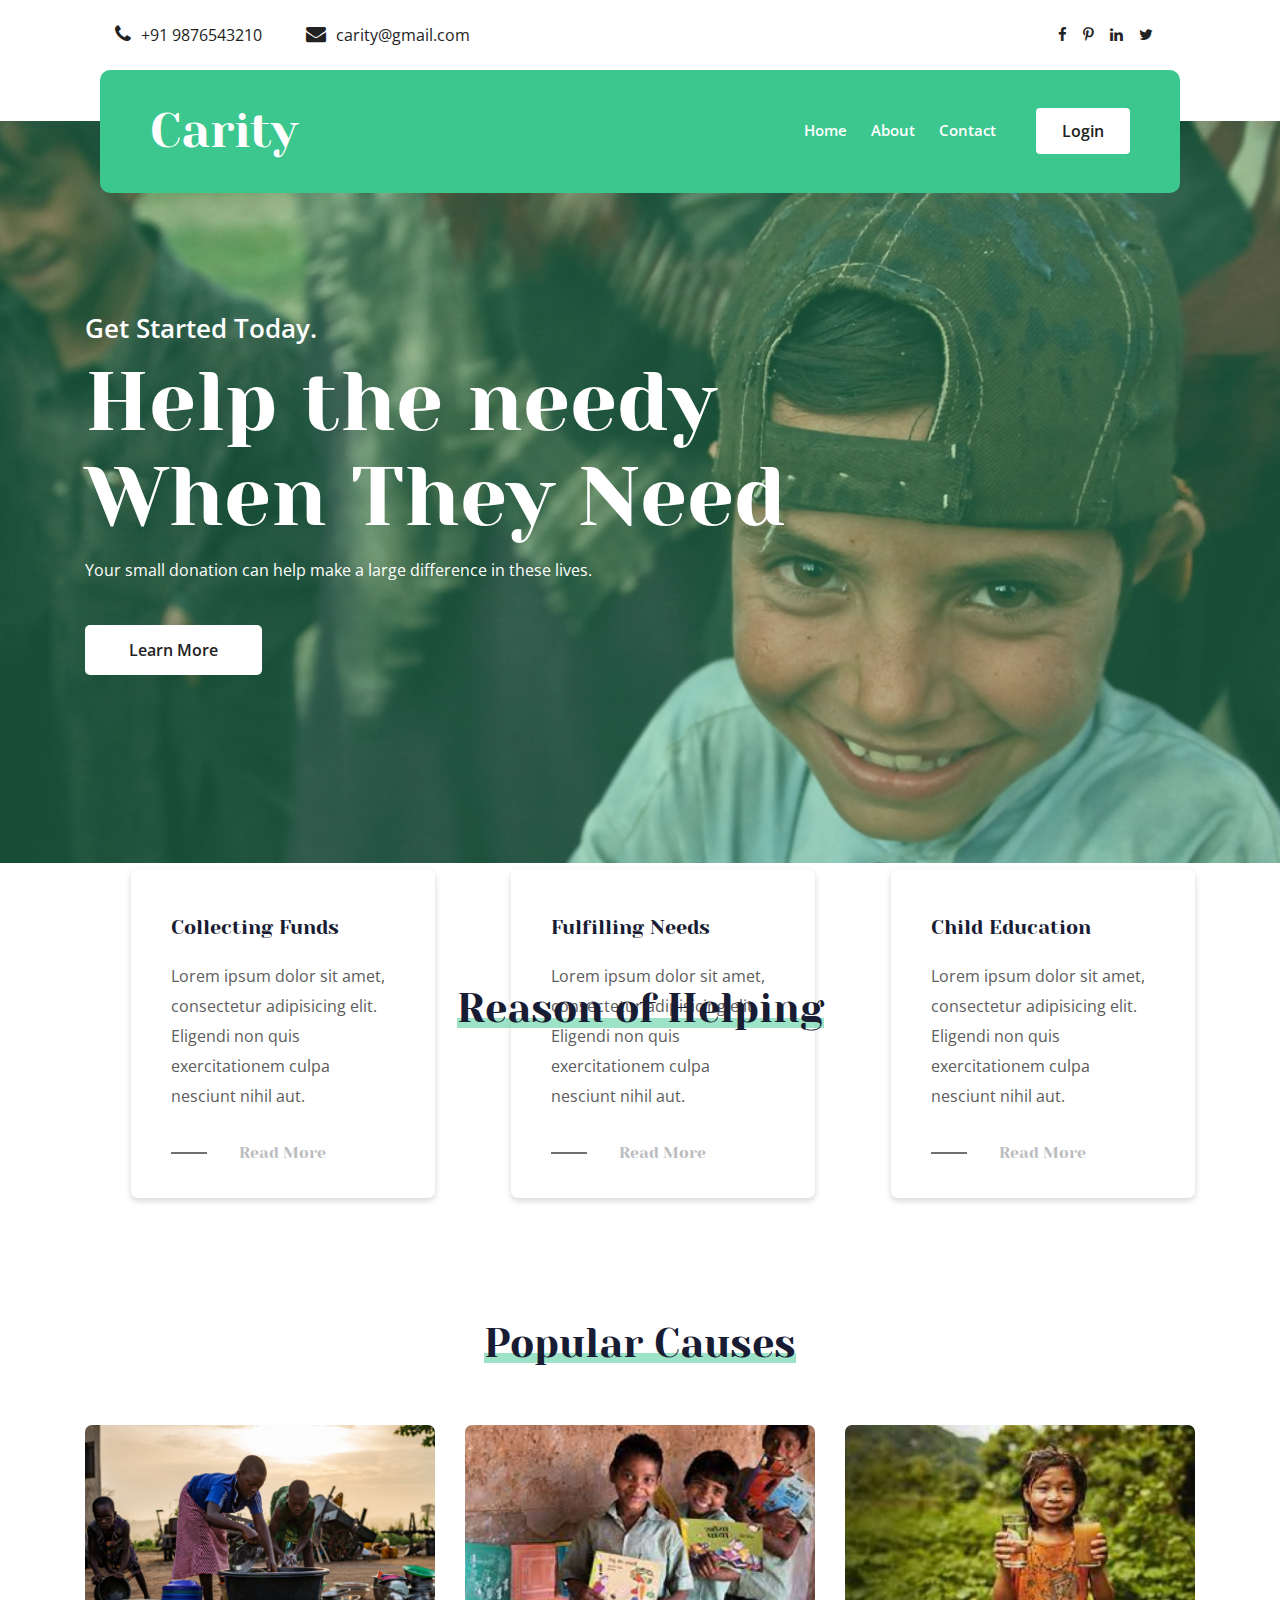
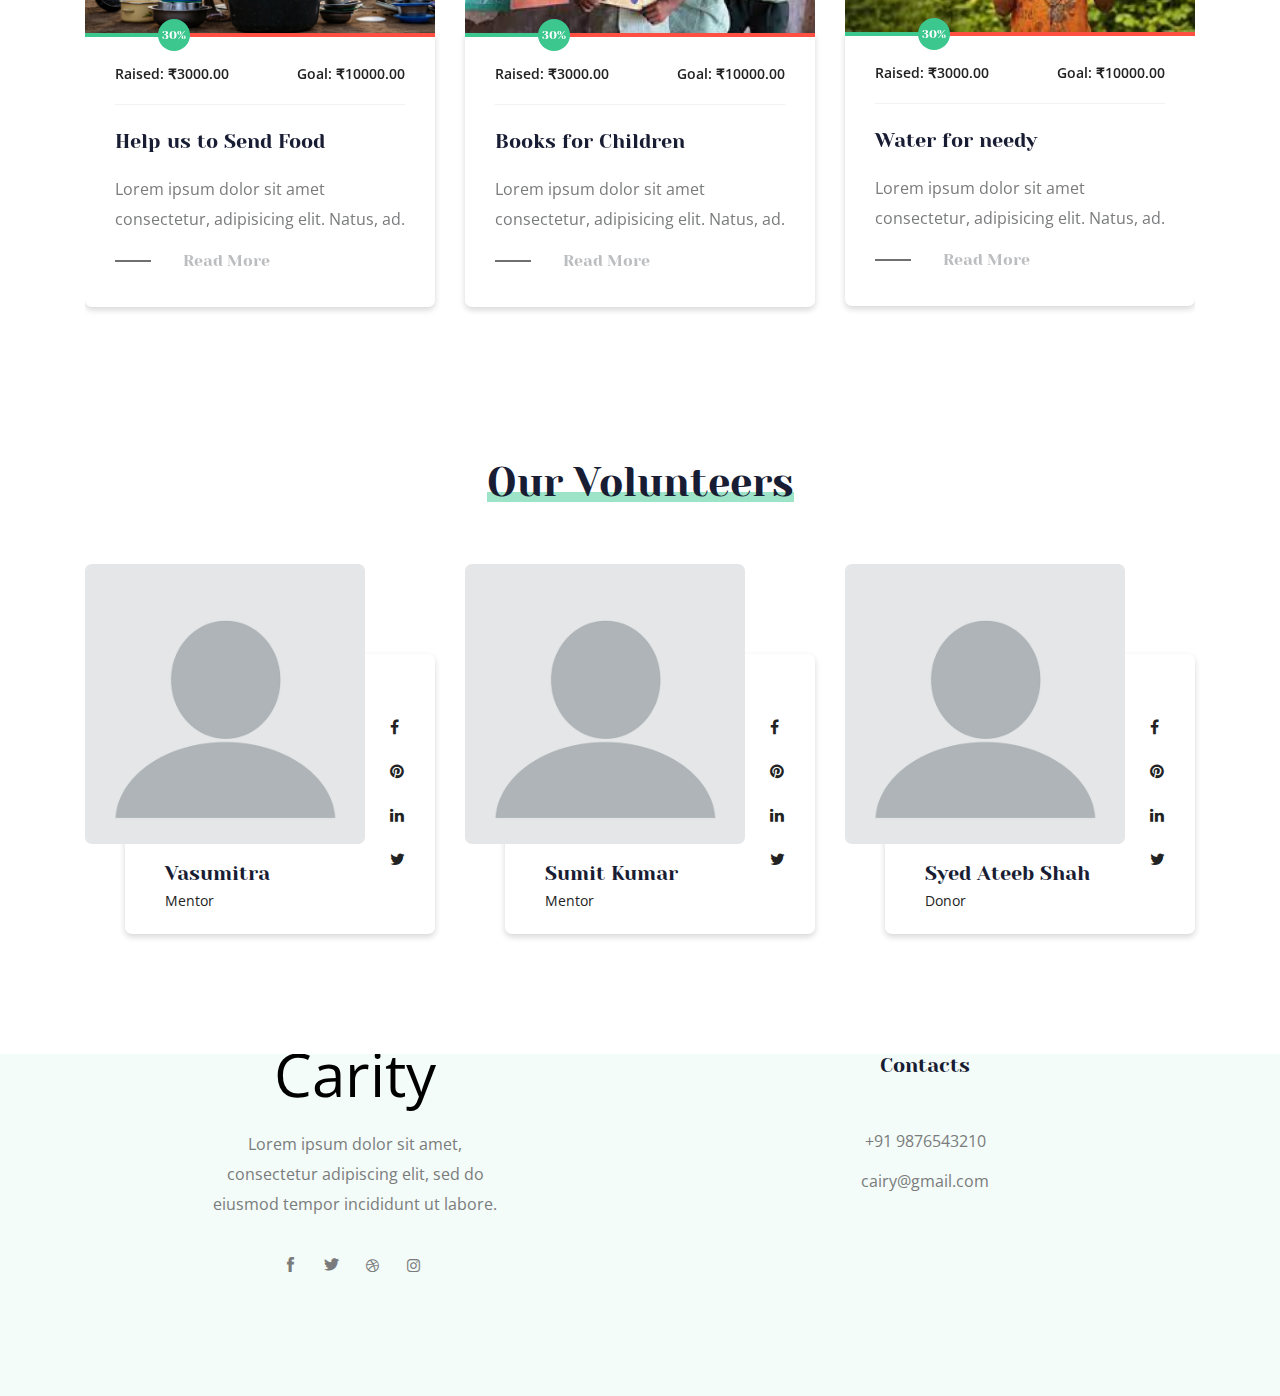
==== commit ef0fe983: "Update index.html" ====
--- a/index.html
+++ b/index.html
@@ -174,7 +174,7 @@
               <h4>Fulfilling Needs</h4>
               <p>
                 Lorem ipsum dolor sit amet, consectetur adipisicing elit. 
-                Eligendi non quis.
+                Eligendi non quis exercitationem culpa nesciunt nihil aut.
               </p>
               <a href="#" class="read_more">Read More</a>
             </div>
